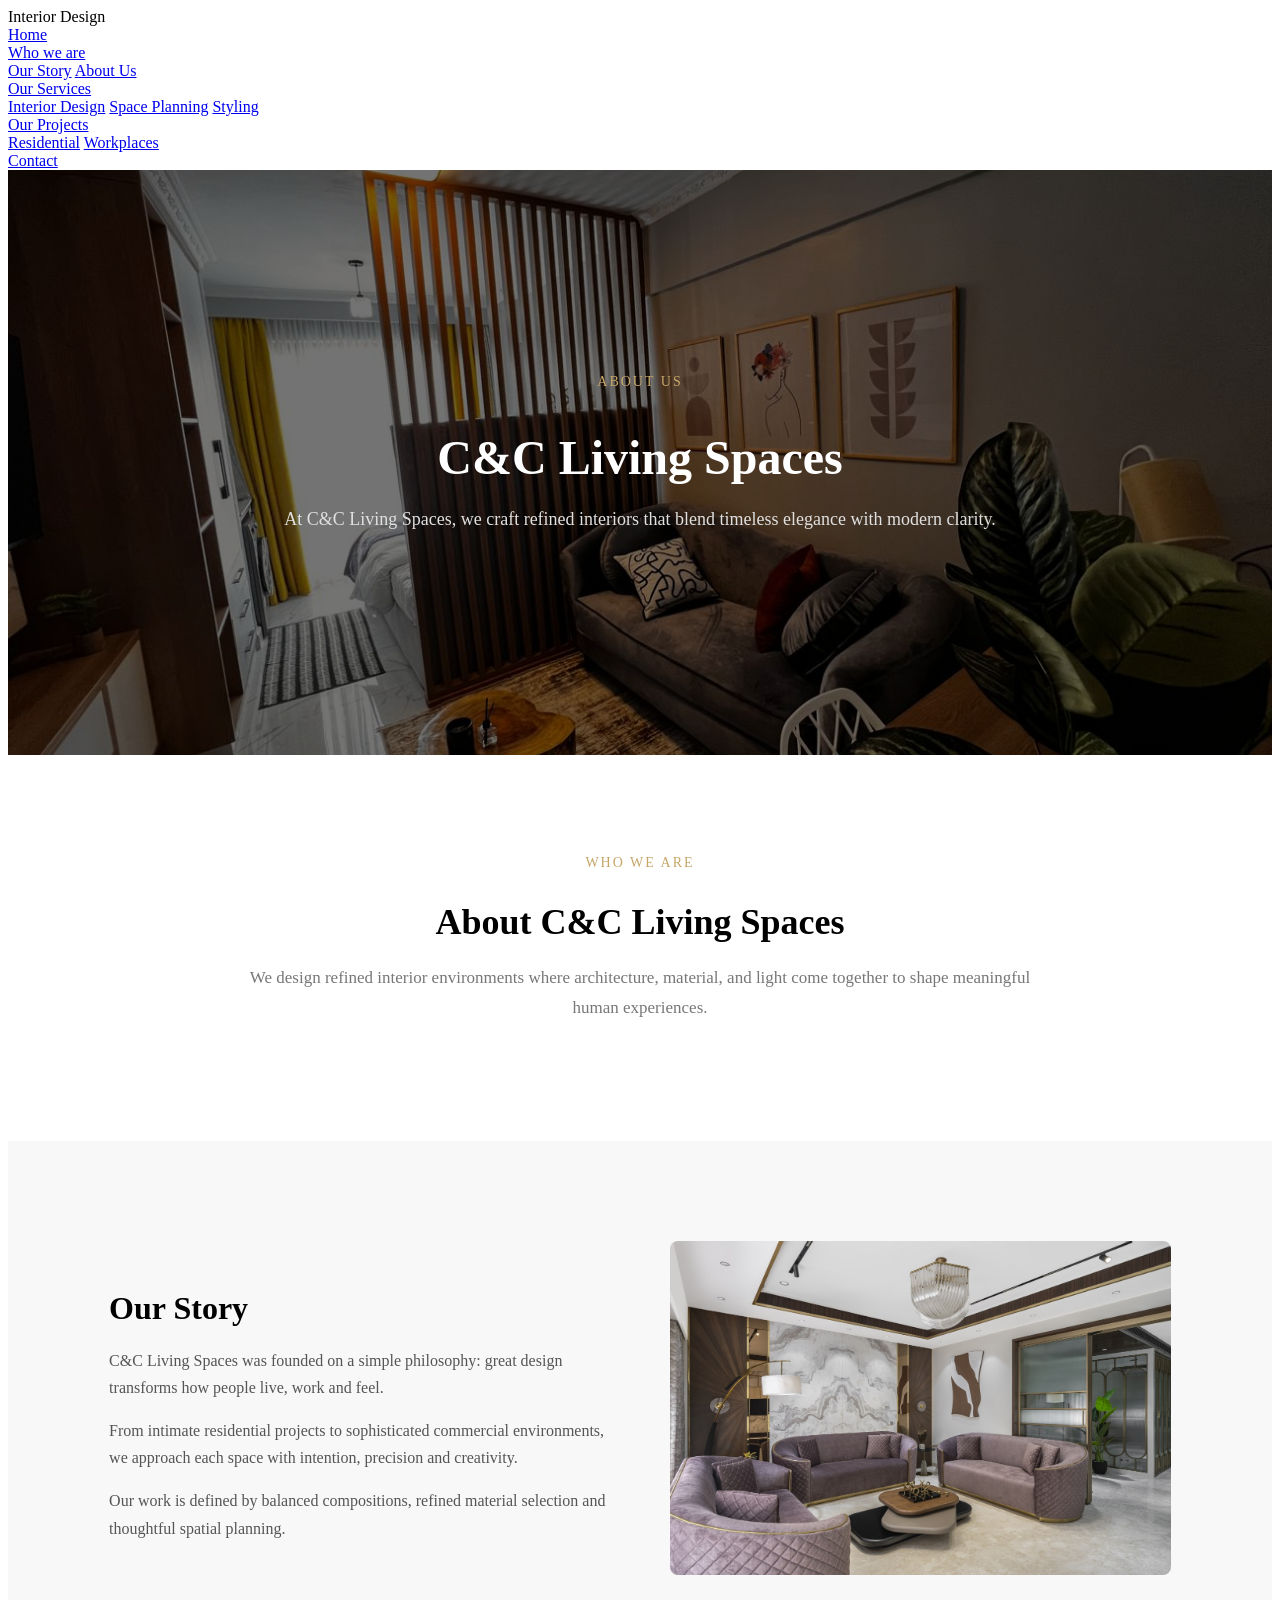
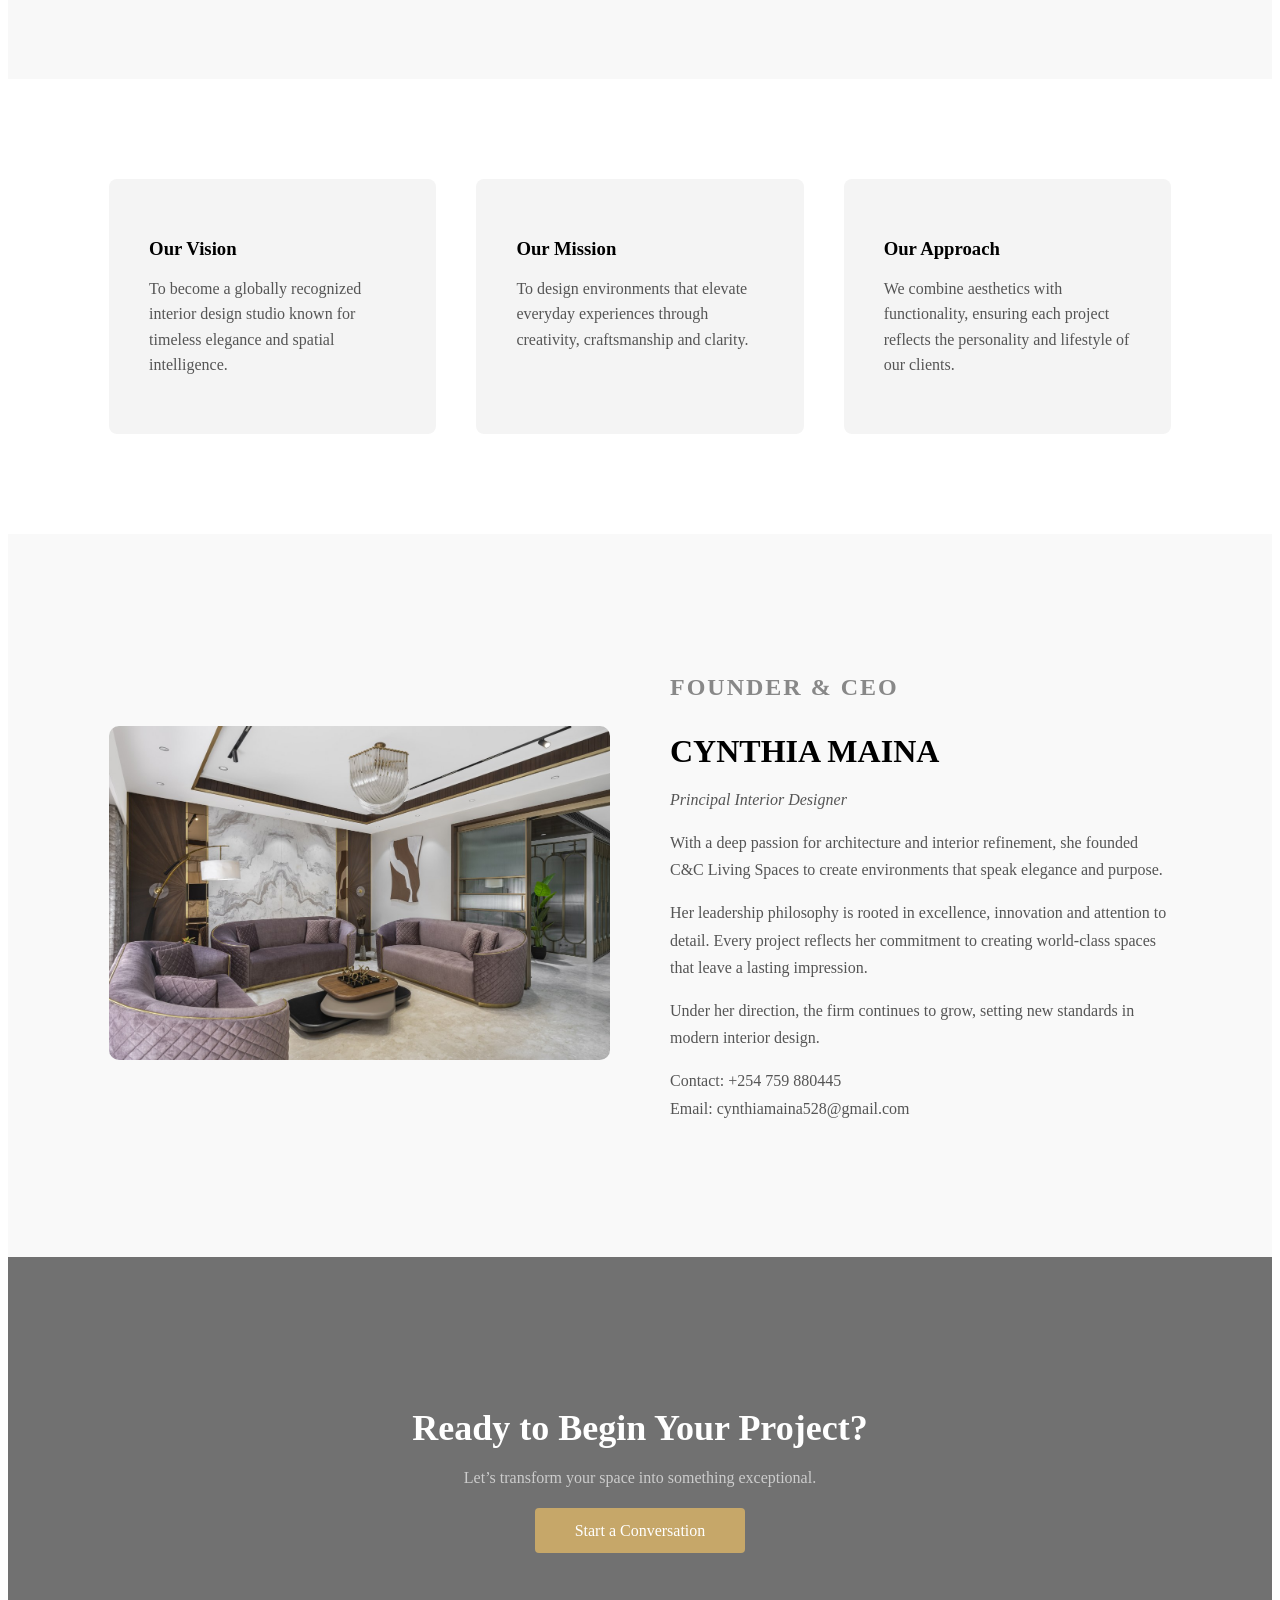
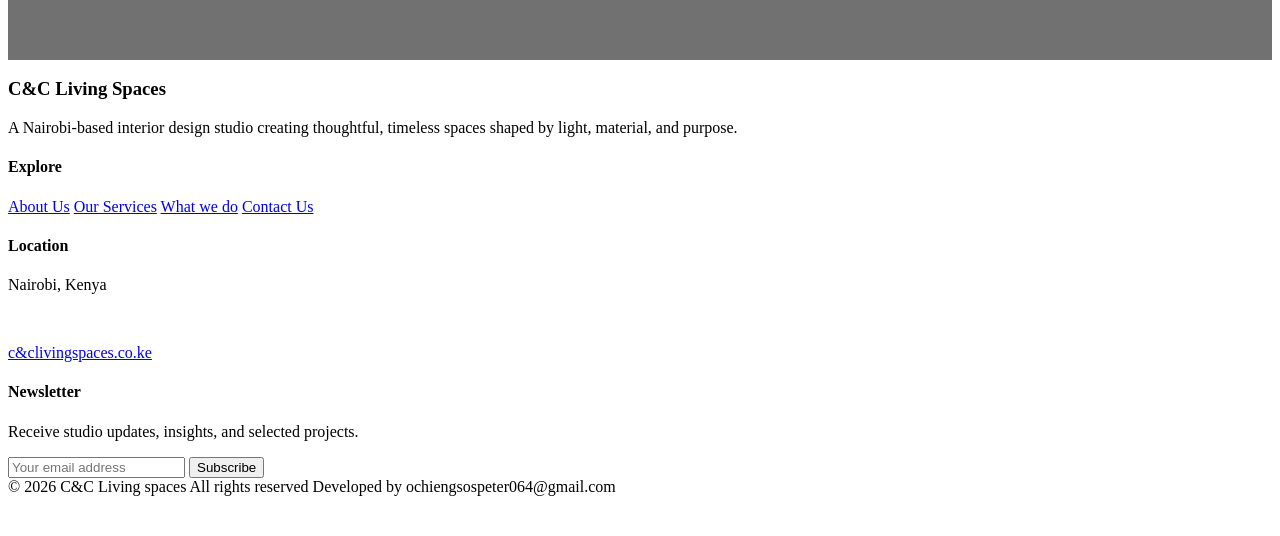
==== About/about.html @ 1fe6d499 "Add files via upload" ====
<!DOCTYPE html>
<html lang="en">
<head>
  <meta charset="UTF-8" />
  <meta name="viewport" content="width=device-width, initial-scale=1.0" />
  <title>About | C&C Living Spaces</title>

  <!-- Reuse homepage styles -->
  <link rel="stylesheet" href="../Homepage/Home.css" />
  <link rel="stylesheet" href="about.css" />

   <!-- NAV IMPORT -->
  <header class="navbar" id="navbar">
  <div class="nav-container">
    <div class="logo">Interior Design</div>

    <div class="menu-toggle" id="menuToggle">
      <span></span>
      <span></span>
      <span></span>
    </div>

    <nav class="nav-links">
      <a href="../Homepage/index.html">Home</a>

      <div class="nav-item">
        <a href="../About/about.html">Who we are</a>
        <div class="dropdown">
          <a href="#">Our Story</a>
          <a href="#">About Us</a>
        </div>
      </div>

      <div class="nav-item">
        <a href="../Services page/services.html">Our Services</a>
        <div class="dropdown">
          <a href="#">Interior Design</a>
          <a href="#">Space Planning</a>
          <a href="#">Styling</a>
        </div>
      </div>

      <div class="nav-item">
        <a href="../Projects/Projects.html">Our Projects</a>
        <div class="dropdown">
          <a href="#">Residential</a>
          <a href="#">Workplaces</a>
        </div>
      </div>
      <a href="../Contact/contact.html">Contact</a>
    </nav>
  </div>
</header>
</head>

<body>

   <!-- HERO -->
  <section class="about-hero">
    <div class="about-hero-content">
      <span class="section-eyebrow">About Us</span>
      <h1>C&C Living Spaces</h1>
      <p>
        At C&C Living Spaces, we craft refined interiors that blend
        timeless elegance with modern clarity.
      </p>
    </div>
  </section>

 <!-- INTRO -->
<section class="about-intro">
  <div class="about-intro-content">
    <span class="section-eyebrow">Who We are</span>
    <h2>About C&C Living Spaces</h2>
    <p class="section-intro">
      We design refined interior environments where architecture,
    material, and light come together to shape meaningful human experiences.
    </p>
  </div>
</section>

  <!-- STORY SECTION -->
  <section class="about-story">
    <div class="about-container">
      <div class="about-text">
        <h2>Our Story</h2>
        <p>
          C&C Living Spaces was founded on a simple philosophy:
          great design transforms how people live, work and feel.
        </p>
        <p>
          From intimate residential projects to sophisticated commercial
          environments, we approach each space with intention,
          precision and creativity.
        </p>
        <p>
          Our work is defined by balanced compositions, refined
          material selection and thoughtful spatial planning.
        </p>
      </div>

      <div class="about-image">
        <img src="../Assets/project3.jpg" alt="Interior Design">
      </div>
    </div>
  </section>

  <!-- VISION & VALUES -->
  <section class="about-values">
    <div class="values-container">
      <div class="value-card">
        <h3>Our Vision</h3>
        <p>
          To become a globally recognized interior design studio
          known for timeless elegance and spatial intelligence.
        </p>
      </div>

      <div class="value-card">
        <h3>Our Mission</h3>
        <p>
          To design environments that elevate everyday experiences
          through creativity, craftsmanship and clarity.
        </p>
      </div>

      <div class="value-card">
        <h3>Our Approach</h3>
        <p>
          We combine aesthetics with functionality, ensuring each
          project reflects the personality and lifestyle of our clients.
        </p>
      </div>
    </div>
  </section>

  <!-- CEO SECTION -->
  <section class="ceo-section">
    <div class="ceo-container">

      <div class="ceo-image">
        <img src="../Assets/project3.jpg" alt="CEO of C&C Living Spaces">
      </div>

      <div class="ceo-content">
        <h2>Founder & CEO</h2>
        <h3>CYNTHIA MAINA</h3>
        <p class="ceo-title">Principal Interior Designer</p>

        <p>
          With a deep passion for architecture and interior refinement,
          she founded C&C Living Spaces to create environments that
          speak elegance and purpose.
        </p>

        <p>
          Her leadership philosophy is rooted in excellence,
          innovation and attention to detail. Every project reflects
          her commitment to creating world-class spaces that
          leave a lasting impression.
        </p>

        <p>
          Under her direction, the firm continues to grow,
          setting new standards in modern interior design.
        </p>

        <p>
          Contact: +254 759 880445 <br>
          Email: cynthiamaina528@gmail.com
        </p>
      </div>

    </div>
  </section>

   <!-- CTA SECTION -->
  <section class="about-cta">
    <div class="about-cta-content">
      <h2>Ready to Begin Your Project?</h2>
      <p>
        Let’s transform your space into something exceptional.
      </p>
      <a href="../Contact/contact.html" class="cta-button">Start a Conversation</a>
    </div>
  </section>

  <!-- FOOTER IMPORT -->
  <footer class="footer fade-in">

  <div class="footer-grid">

    <!-- BRAND -->
    <div class="footer-brand">
      <h3>C&C Living Spaces</h3>
      <p>
        A Nairobi-based interior design studio creating thoughtful,
        timeless spaces shaped by light, material, and purpose.
      </p>

      <div class="footer-socials">
        <a href="#"><i class="fab fa-instagram"></i></a>
        <a href="#"><i class="fab fa-whatsapp"></i></a>
        <a href="#"><i class="fab fa-facebook"></i></a>
        <a href="#"><i class="fab fa-linkedin-in"></i></a>
      </div>
    </div>

    <!-- LINKS -->
    <div class="footer-links">
      <h4>Explore</h4>
      <a href="../About/about.html">About Us</a>
      <a href="../Services page/services.html">Our Services</a>
          <a href="../Projects/Projects.html">What we do</a>
      <a href="../Contact/contact.html">Contact Us</a>
    </div>

    <!-- CONTACT -->
    <div class="footer-contact">
      <h4>Location</h4>
      <p>
        <i class="fas fa-map-marker-alt"></i>
        Nairobi, Kenya
      </p></br>
      <p>
        <a href="mailto:studio@forma.co.ke">
          c&clivingspaces.co.ke
        </a>
      </p>
    </div>

    <!-- NEWSLETTER -->
    <div class="footer-newsletter">
      <h4>Newsletter</h4>
      <p>
        Receive studio updates, insights, and selected projects.
      </p>

      <form>
        <input type="email" placeholder="Your email address" required />
        <button type="submit">Subscribe</button>
      </form>
    </div>

  </div>

  <!-- BOTTOM -->
  <div class="footer-bottom">
    <span>© 2026 C&C Living spaces</span>
    <span>All rights reserved</span>
    <span>Developed by ochiengsospeter064@gmail.com</span>
  </div>

</footer>

  <script src="../Homepage/Home.js"></script>
  <a href="https://wa.me/254759880445?text=Hello%20C%26C%20Living%20Spaces,%20I’m%20interested%20in%20your%20services"
   class="whatsapp-float"
   target="_blank"
   aria-label="Chat with us on WhatsApp">

  <svg viewBox="0 0 32 32" width="28" height="28">
    <path fill="white"
      d="M16.001 3C9.373 3 4 8.373 4 15c0 2.646.863 5.09 2.33 7.06L4 29l7.14-2.28A11.93 11.93 0 0016 27c6.627 0 12-5.373 12-12S22.628 3 16.001 3zm0 21.8c-1.984 0-3.85-.588-5.415-1.6l-.387-.245-4.24 1.355 1.385-4.133-.252-.402A9.77 9.77 0 016.2 15c0-5.403 4.397-9.8 9.8-9.8 5.403 0 9.8 4.397 9.8 9.8 0 5.403-4.397 9.8-9.8 9.8zm5.42-7.24c-.296-.148-1.752-.865-2.024-.964-.272-.099-.47-.148-.668.148-.197.296-.767.964-.94 1.162-.173.197-.346.222-.642.074-.296-.148-1.25-.46-2.382-1.466-.88-.784-1.474-1.75-1.646-2.046-.173-.296-.018-.456.13-.603.134-.133.296-.346.444-.519.148-.173.197-.296.296-.494.099-.197.05-.37-.025-.519-.074-.148-.668-1.611-.916-2.206-.241-.579-.486-.5-.668-.51l-.57-.01c-.197 0-.519.074-.791.37-.272.296-1.04 1.016-1.04 2.48s1.065 2.878 1.213 3.075c.148.197 2.096 3.2 5.08 4.486.71.306 1.263.489 1.695.626.712.226 1.36.194 1.872.118.571-.085 1.752-.716 2-1.408.247-.692.247-1.285.173-1.408-.074-.123-.272-.197-.568-.345z"/>
  </svg>
</a>
</body>
</html>
---- About/about.css ----
/* ============================= */
/* ABOUT PAGE STYLING */
/* ============================= */

:root {
  --primary: #717171;
  --accent: #c6a769;
  --light: #f8f8f8;
  --text-light: #777;
  --border-soft: #eaeaea;
}

/* ============================= */
/* HERO SECTION */
/* ============================= */

.about-hero {
  height: 65vh;
  background: linear-gradient(rgba(0,0,0,0.55), rgba(0,0,0,0.55)),
              url("../Assets/project7.jpg") center/cover no-repeat;
  display: flex;
  align-items: center;
  justify-content: center;
  text-align: center;
  padding: 0 20px;
  color: white;
}

.about-hero-content {
  max-width: 800px;
}

.about-hero h1 {
  font-size: 48px;
  font-weight: 600;
  margin-bottom: 20px;
}

.about-hero p {
  font-size: 18px;
  line-height: 1.6;
  color: #e0e0e0;
}

/* ============================= */
/* INTRO SECTION */
/* ============================= */

.about-intro {
  padding: 100px 8%;
  background: white;
  text-align: center;
}

.about-intro-content {
  max-width: 800px;
  margin: auto;
}

.section-eyebrow {
  font-size: 14px;
  text-transform: uppercase;
  letter-spacing: 2px;
  color: var(--accent);
  display: block;
  margin-bottom: 15px;
}

.about-intro h2 {
  font-size: 36px;
  margin-bottom: 20px;
}

.section-intro {
  color: var(--text-light);
  font-size: 17px;
  line-height: 1.8;
}

/* STORY */
.about-story {
  padding: 100px 8%;
  background: #f8f8f8;
}

.about-container {
  display: flex;
  gap: 60px;
  align-items: center;
}

.about-text {
  flex: 1;
}

.about-text h2 {
  font-size: 2rem;
  margin-bottom: 20px;
}

.about-text p {
  margin-bottom: 15px;
  line-height: 1.7;
  color: #555;
}

.about-image {
  flex: 1;
}

.about-image img {
  width: 100%;
  border-radius: 8px;
}


/* VALUES */
.about-values {
  padding: 100px 8%;
  background: #ffffff;
}

.values-container {
  display: flex;
  gap: 40px;
  justify-content: space-between;
}

.value-card {
  flex: 1;
  padding: 40px;
  background: #f4f4f4;
  border-radius: 8px;
  transition: 0.3s ease;
}

.value-card:hover {
  transform: translateY(-5px);
}

.value-card h3 {
  margin-bottom: 15px;
}

.value-card p {
  line-height: 1.6;
  color: #555;
}


/* CEO SECTION */
.ceo-section {
  padding: 120px 8%;
  background: #f9f9f9;
}

.ceo-container {
  display: flex;
  gap: 60px;
  align-items: center;
}

.ceo-image {
  flex: 1;
}

.ceo-image img {
  width: 100%;
  border-radius: 10px;
}

.ceo-content {
  flex: 1;
}

.ceo-content h2 {
  font-size: 1.5rem;
  letter-spacing: 2px;
  text-transform: uppercase;
  color: #888;
  margin-bottom: 10px;
}

.ceo-content h3 {
  font-size: 2rem;
  margin-bottom: 10px;
}

.ceo-title {
  font-style: italic;
  margin-bottom: 20px;
  color: #777;
}

.ceo-content p {
  margin-bottom: 15px;
  line-height: 1.7;
  color: #555;
}

/* ============================= */
/* CTA SECTION */
/* ============================= */

.about-cta {
  padding: 120px 8%;
  background: var(--primary);
  text-align: center;
  color: white;
}

.about-cta-content {
  max-width: 700px;
  margin: auto;
}

.about-cta h2 {
  font-size: 36px;
  margin-bottom: 20px;
}

.about-cta p {
  color: #ccc;
  margin-bottom: 35px;
  font-size: 16px;
}

.cta-button {
  background: var(--accent);
  color: white;
  padding: 14px 40px;
  text-decoration: none;
  border-radius: 4px;
  transition: 0.3s ease;
  font-weight: 500;
}

.cta-button:hover {
  background: #b89552;
}

/* RESPONSIVE */
@media (max-width: 992px) {
  .about-container,
  .values-container,
  .ceo-container {
    flex-direction: column;
  }

  .about-hero h1 {
    font-size: 32px;
  }

  .about-hero p {
    font-size: 16px;
  }

  .about-intro {
    padding: 70px 6%;
  }

  .about-cta {
    padding: 80px 6%;
  }

  .about-cta h2 {
    font-size: 28px;
  }
}
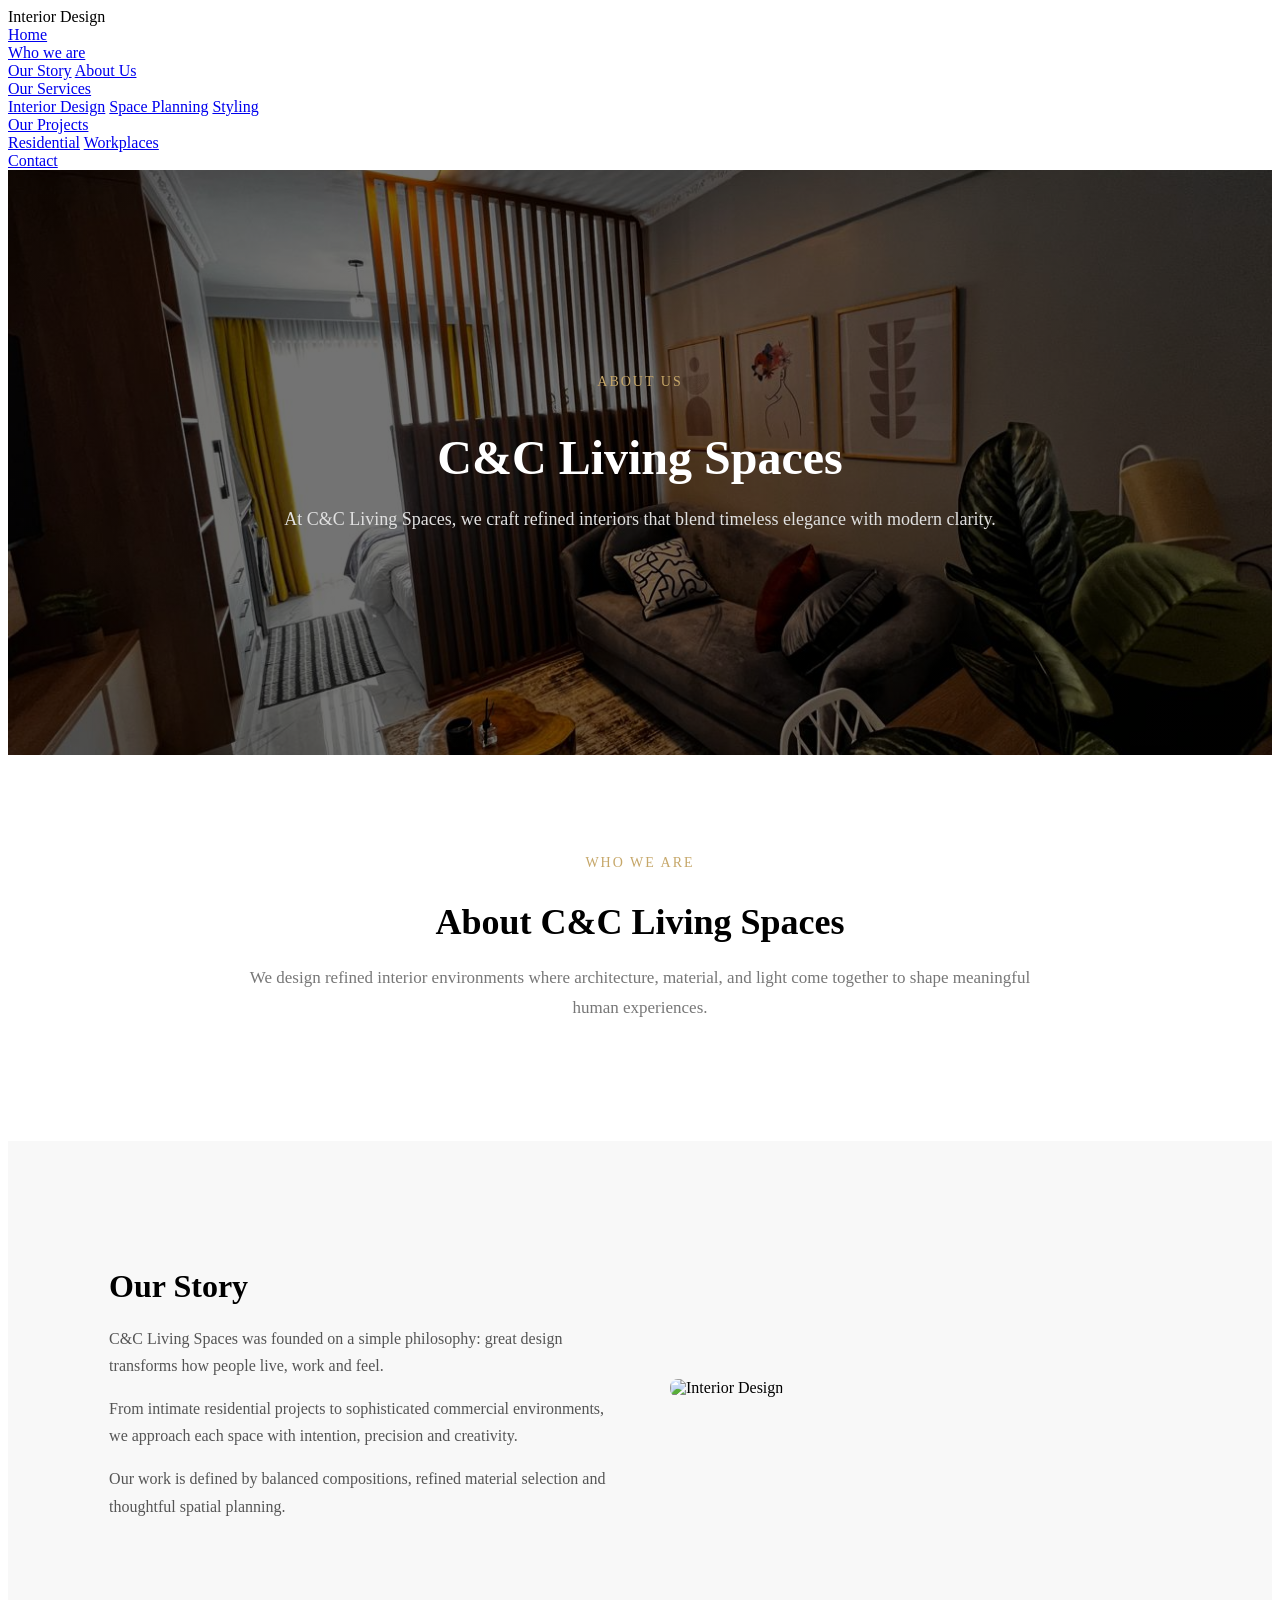
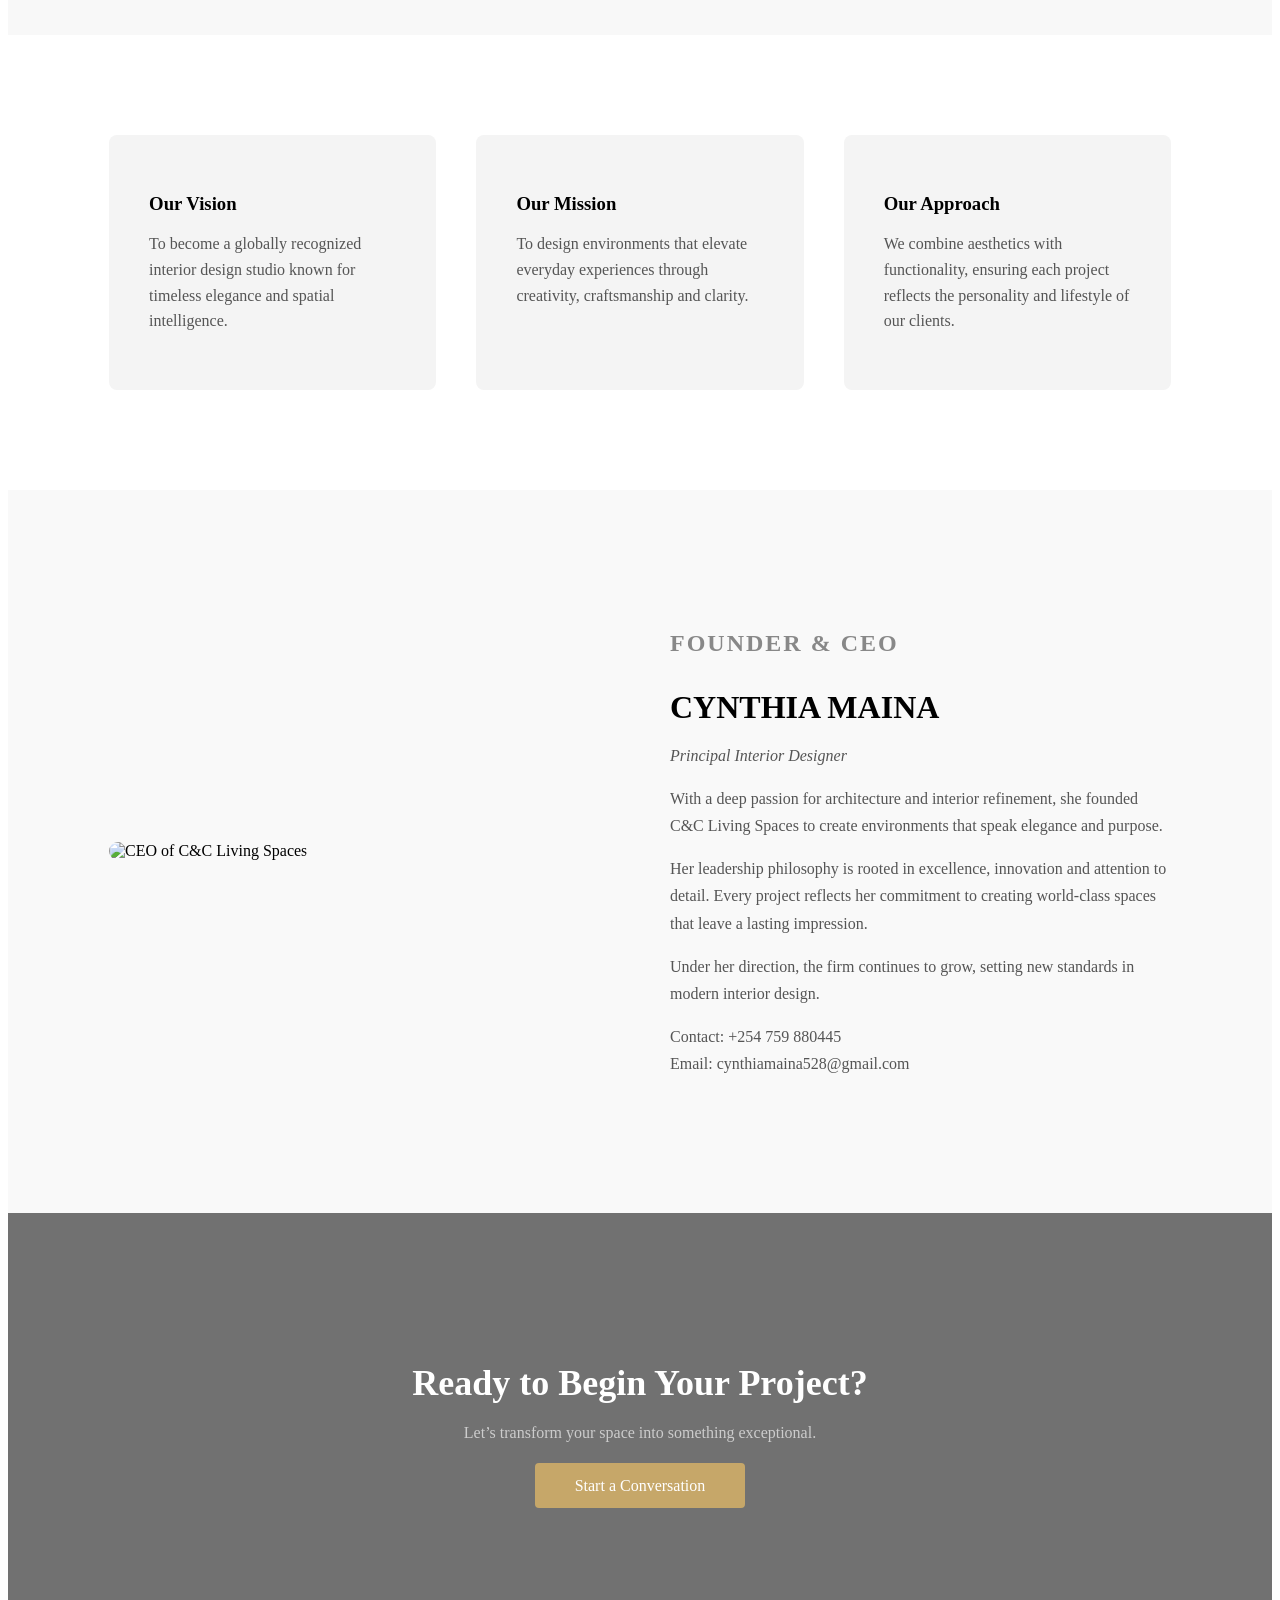
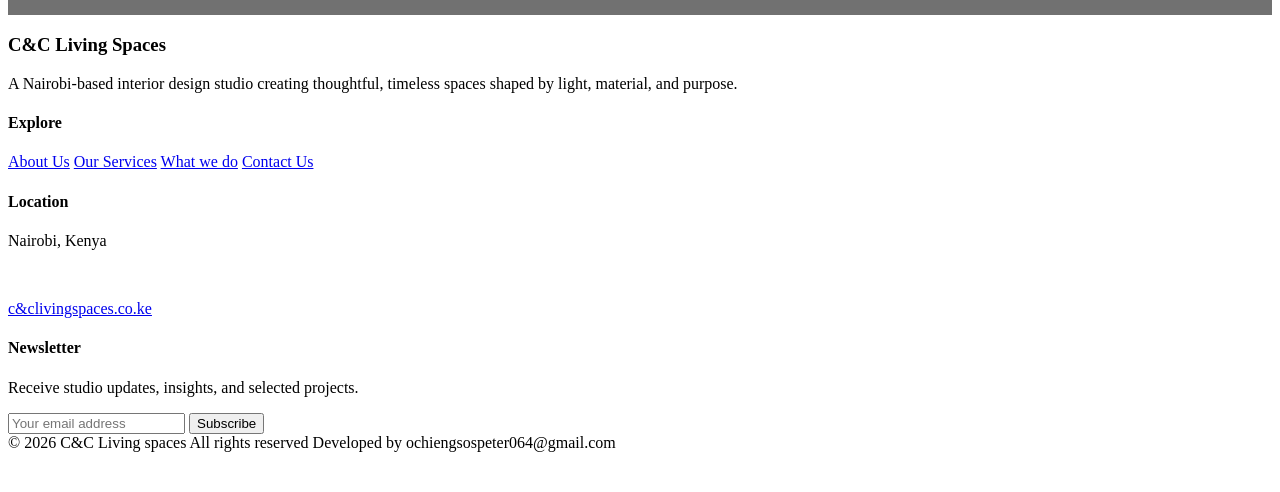
==== commit fbc26403: "Update about.html" ====
--- a/About/about.html
+++ b/About/about.html
@@ -6,7 +6,7 @@
   <title>About | C&C Living Spaces</title>
 
   <!-- Reuse homepage styles -->
-  <link rel="stylesheet" href="../Homepage/Home.css" />
+  <link rel="stylesheet" href="Home.css" />
   <link rel="stylesheet" href="about.css" />
 
    <!-- NAV IMPORT -->
@@ -21,10 +21,10 @@
     </div>
 
     <nav class="nav-links">
-      <a href="../Homepage/index.html">Home</a>
+      <a href="index.html">Home</a>
 
       <div class="nav-item">
-        <a href="../About/about.html">Who we are</a>
+        <a href="About/about.html">Who we are</a>
         <div class="dropdown">
           <a href="#">Our Story</a>
           <a href="#">About Us</a>
@@ -32,7 +32,7 @@
       </div>
 
       <div class="nav-item">
-        <a href="../Services page/services.html">Our Services</a>
+        <a href="Services page/services.html">Our Services</a>
         <div class="dropdown">
           <a href="#">Interior Design</a>
           <a href="#">Space Planning</a>
@@ -41,13 +41,13 @@
       </div>
 
       <div class="nav-item">
-        <a href="../Projects/Projects.html">Our Projects</a>
+        <a href="Projects/Projects.html">Our Projects</a>
         <div class="dropdown">
           <a href="#">Residential</a>
           <a href="#">Workplaces</a>
         </div>
       </div>
-      <a href="../Contact/contact.html">Contact</a>
+      <a href="Contact/contact.html">Contact</a>
     </nav>
   </div>
 </header>
@@ -100,7 +100,7 @@
       </div>
 
       <div class="about-image">
-        <img src="../Assets/project3.jpg" alt="Interior Design">
+        <img src="Assets/project3.jpg" alt="Interior Design">
       </div>
     </div>
   </section>
@@ -139,7 +139,7 @@
     <div class="ceo-container">
 
       <div class="ceo-image">
-        <img src="../Assets/project3.jpg" alt="CEO of C&C Living Spaces">
+        <img src="Assets/project3.jpg" alt="CEO of C&C Living Spaces">
       </div>
 
       <div class="ceo-content">
@@ -181,7 +181,7 @@
       <p>
         Let’s transform your space into something exceptional.
       </p>
-      <a href="../Contact/contact.html" class="cta-button">Start a Conversation</a>
+      <a href="Contact/contact.html" class="cta-button">Start a Conversation</a>
     </div>
   </section>
 
@@ -209,10 +209,10 @@
     <!-- LINKS -->
     <div class="footer-links">
       <h4>Explore</h4>
-      <a href="../About/about.html">About Us</a>
-      <a href="../Services page/services.html">Our Services</a>
-          <a href="../Projects/Projects.html">What we do</a>
-      <a href="../Contact/contact.html">Contact Us</a>
+      <a href="About/about.html">About Us</a>
+      <a href="Services page/services.html">Our Services</a>
+          <a href="Projects/Projects.html">What we do</a>
+      <a href="Contact/contact.html">Contact Us</a>
     </div>
 
     <!-- CONTACT -->
@@ -253,7 +253,7 @@
 
 </footer>
 
-  <script src="../Homepage/Home.js"></script>
+  <script src="Home.js"></script>
   <a href="https://wa.me/254759880445?text=Hello%20C%26C%20Living%20Spaces,%20I’m%20interested%20in%20your%20services"
    class="whatsapp-float"
    target="_blank"
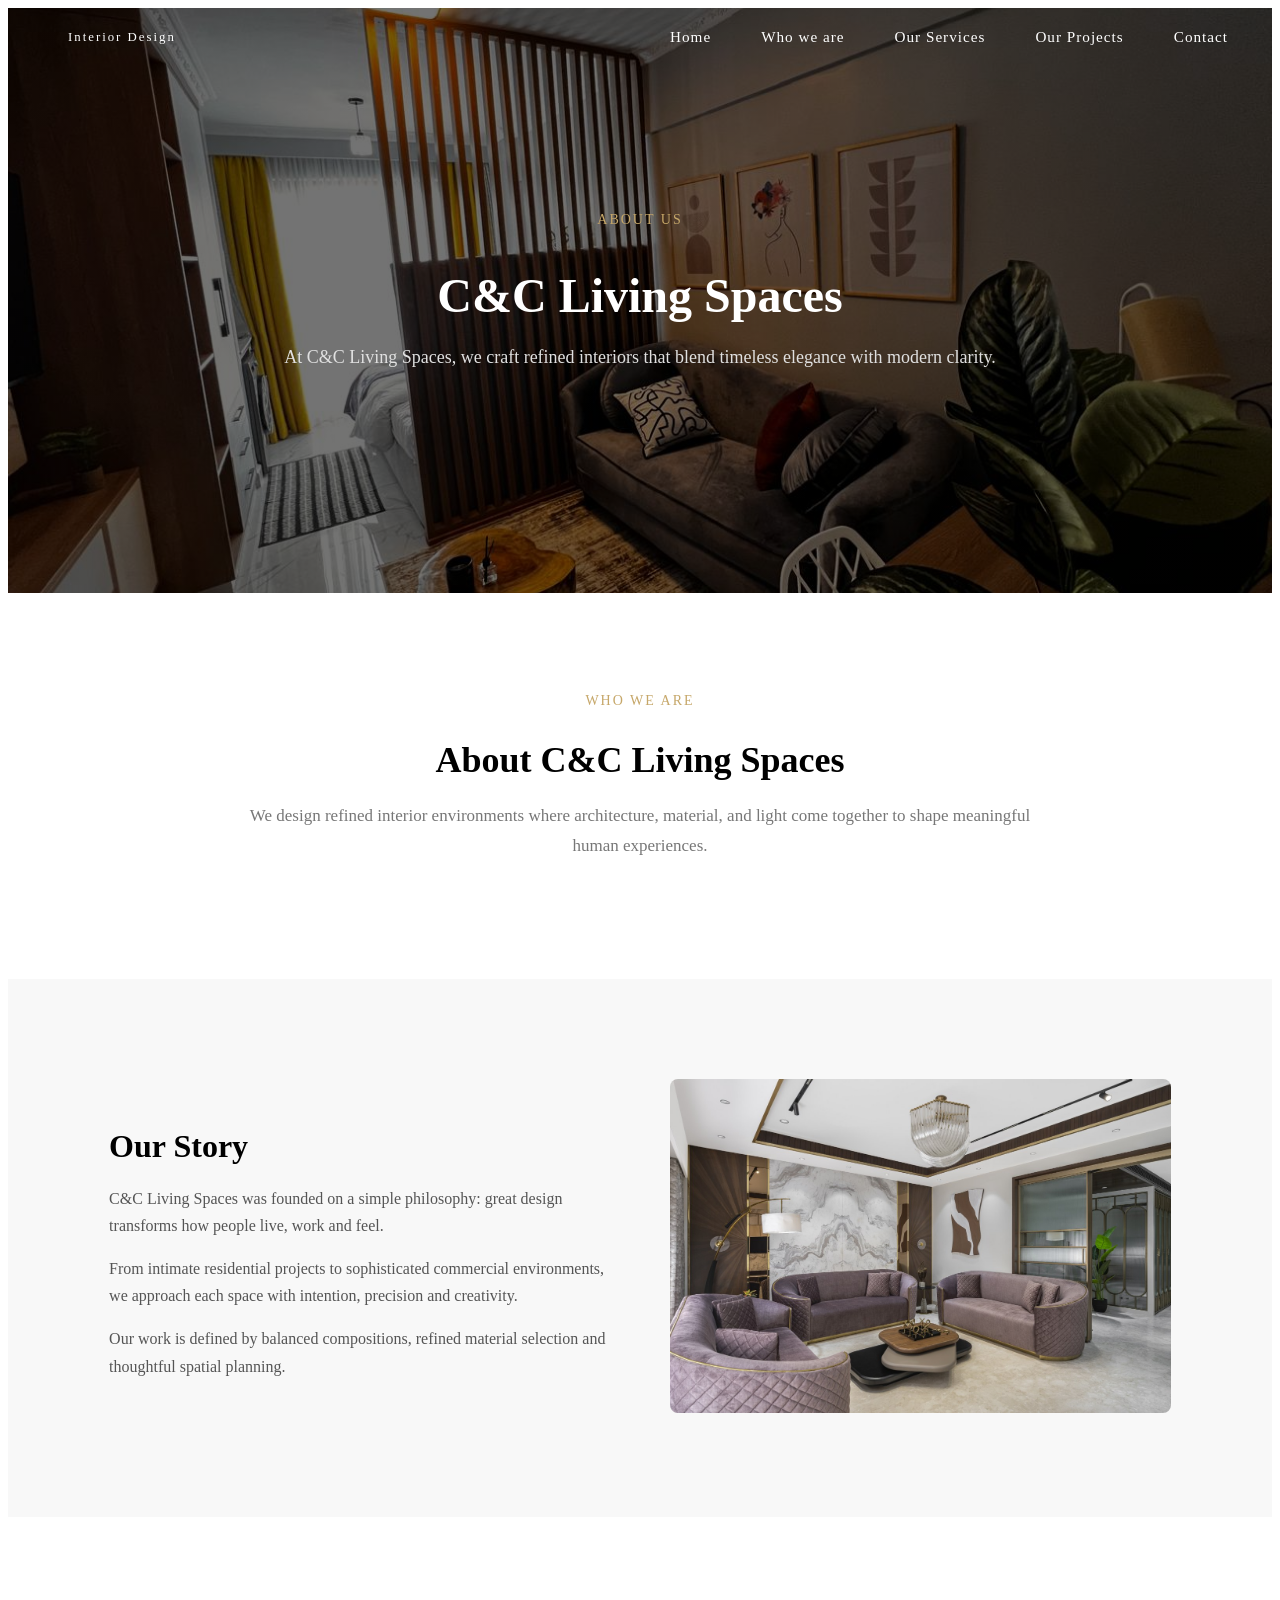
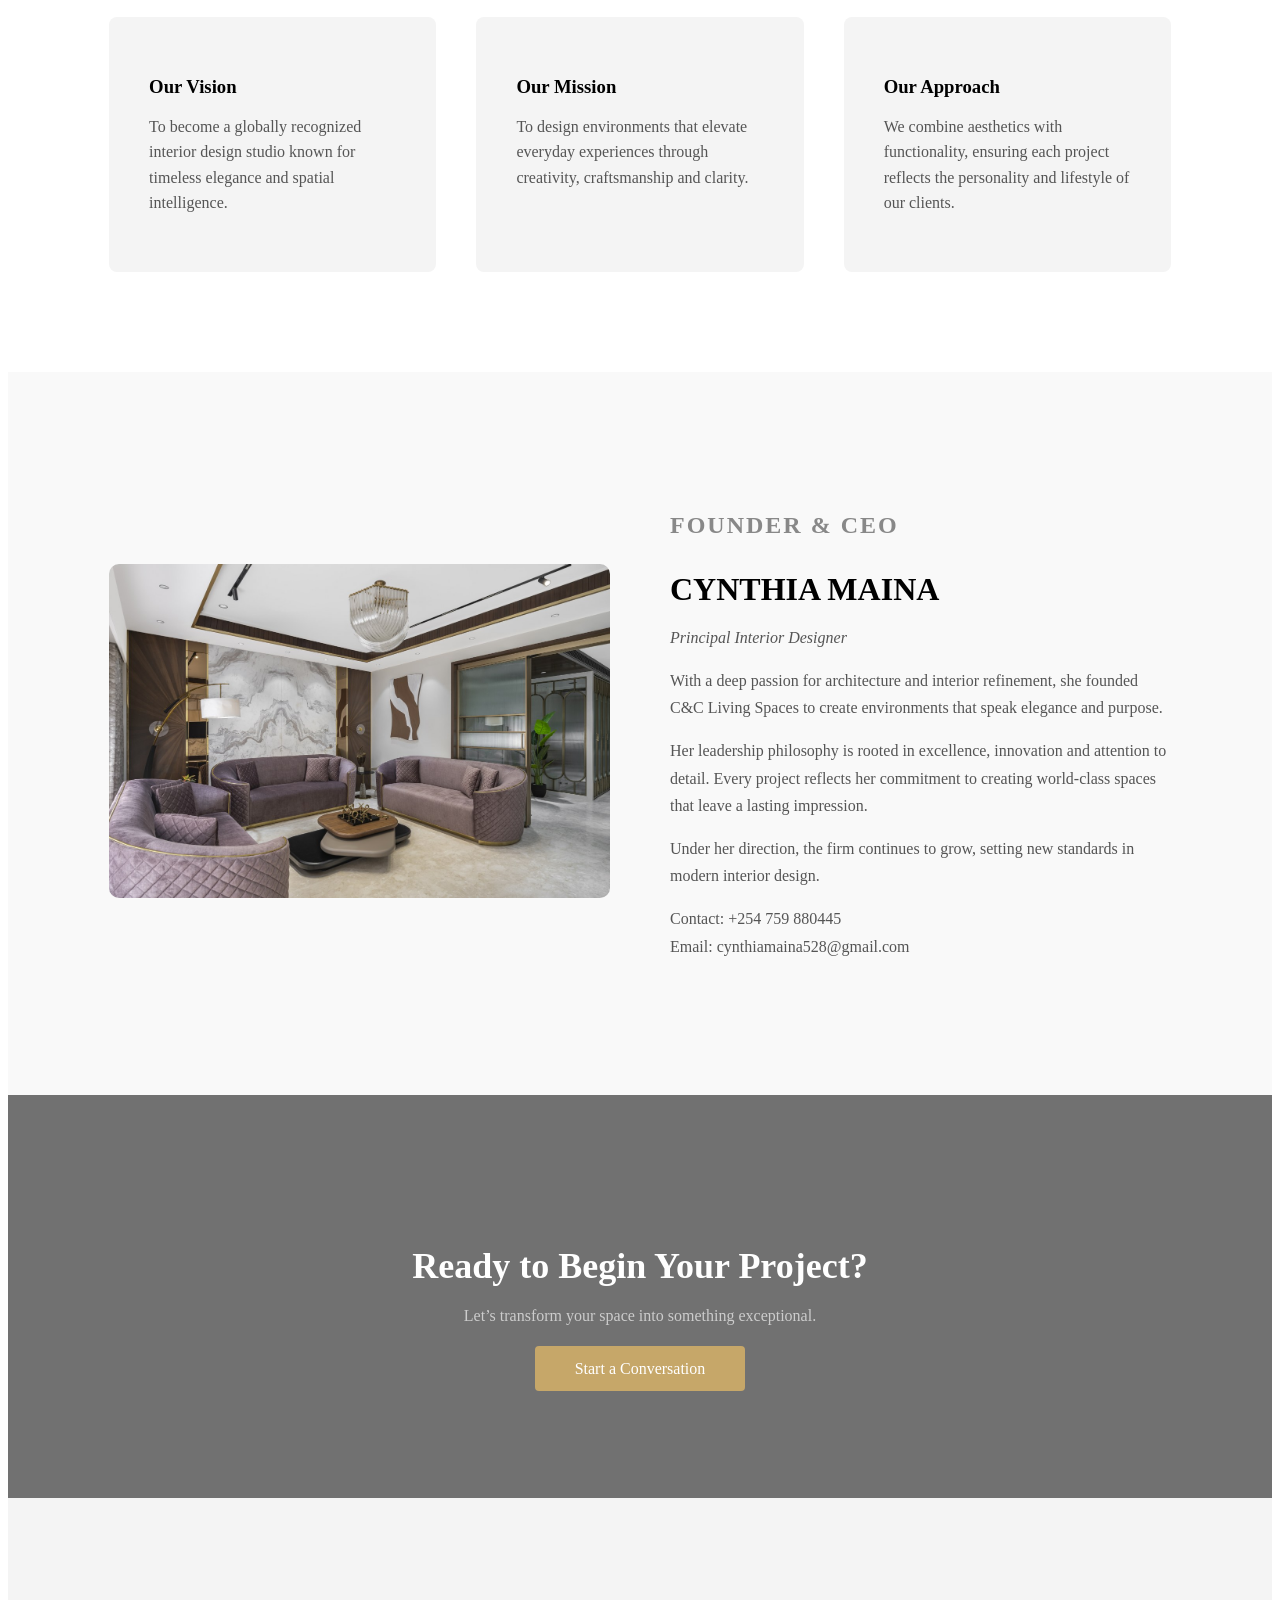
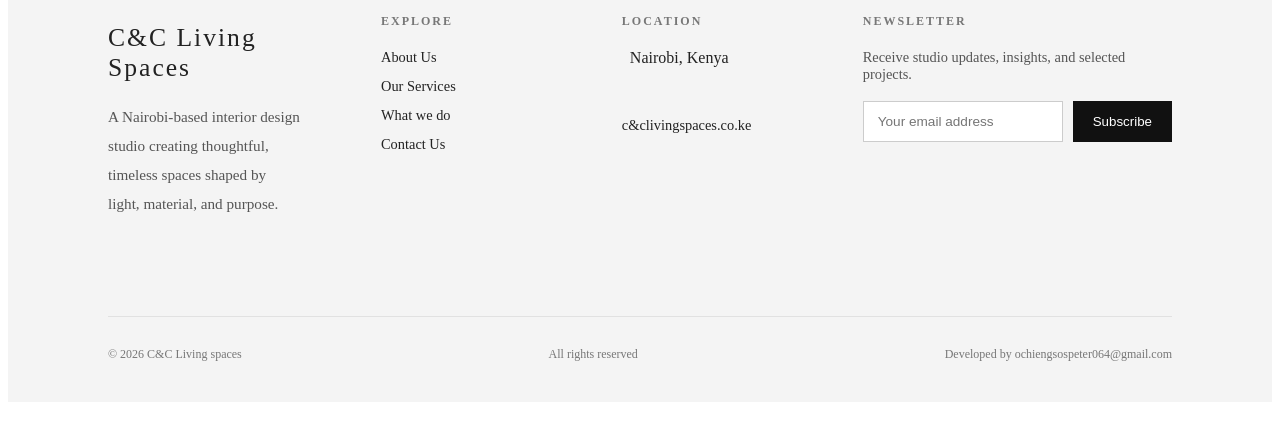
==== commit a84d713c: "Update about.html" ====
--- a/About/about.html
+++ b/About/about.html
@@ -5,8 +5,6 @@
   <meta name="viewport" content="width=device-width, initial-scale=1.0" />
   <title>About | C&C Living Spaces</title>
 
-  <!-- Reuse homepage styles -->
-  <link rel="stylesheet" href="Home.css" />
   <link rel="stylesheet" href="about.css" />
 
    <!-- NAV IMPORT -->
@@ -21,10 +19,10 @@
     </div>
 
     <nav class="nav-links">
-      <a href="index.html">Home</a>
+      <a href="../index.html">Home</a>
 
       <div class="nav-item">
-        <a href="About/about.html">Who we are</a>
+        <a href="../About/about.html">Who we are</a>
         <div class="dropdown">
           <a href="#">Our Story</a>
           <a href="#">About Us</a>
@@ -32,7 +30,7 @@
       </div>
 
       <div class="nav-item">
-        <a href="Services page/services.html">Our Services</a>
+        <a href="../Services page/services.html">Our Services</a>
         <div class="dropdown">
           <a href="#">Interior Design</a>
           <a href="#">Space Planning</a>
@@ -41,13 +39,13 @@
       </div>
 
       <div class="nav-item">
-        <a href="Projects/Projects.html">Our Projects</a>
+        <a href="../Projects/Projects.html">Our Projects</a>
         <div class="dropdown">
           <a href="#">Residential</a>
           <a href="#">Workplaces</a>
         </div>
       </div>
-      <a href="Contact/contact.html">Contact</a>
+      <a href="../Contact/contact.html">Contact</a>
     </nav>
   </div>
 </header>
@@ -100,7 +98,7 @@
       </div>
 
       <div class="about-image">
-        <img src="Assets/project3.jpg" alt="Interior Design">
+        <img src="../Assets/project3.jpg" alt="Interior Design">
       </div>
     </div>
   </section>
@@ -139,7 +137,7 @@
     <div class="ceo-container">
 
       <div class="ceo-image">
-        <img src="Assets/project3.jpg" alt="CEO of C&C Living Spaces">
+        <img src="../Assets/project3.jpg" alt="CEO of C&C Living Spaces">
       </div>
 
       <div class="ceo-content">
@@ -181,7 +179,7 @@
       <p>
         Let’s transform your space into something exceptional.
       </p>
-      <a href="Contact/contact.html" class="cta-button">Start a Conversation</a>
+      <a href="../Contact/contact.html" class="cta-button">Start a Conversation</a>
     </div>
   </section>
 
@@ -209,10 +207,10 @@
     <!-- LINKS -->
     <div class="footer-links">
       <h4>Explore</h4>
-      <a href="About/about.html">About Us</a>
-      <a href="Services page/services.html">Our Services</a>
-          <a href="Projects/Projects.html">What we do</a>
-      <a href="Contact/contact.html">Contact Us</a>
+      <a href="../About/about.html">About Us</a>
+      <a href="../Services page/services.html">Our Services</a>
+          <a href="../Projects/Projects.html">What we do</a>
+      <a href="../Contact/contact.html">Contact Us</a>
     </div>
 
     <!-- CONTACT -->
@@ -253,7 +251,7 @@
 
 </footer>
 
-  <script src="Home.js"></script>
+  <script src="../Home.js"></script>
   <a href="https://wa.me/254759880445?text=Hello%20C%26C%20Living%20Spaces,%20I’m%20interested%20in%20your%20services"
    class="whatsapp-float"
    target="_blank"
--- a/About/about.css
+++ b/About/about.css
@@ -10,9 +10,178 @@
   --border-soft: #eaeaea;
 }
 
-/* ============================= */
-/* HERO SECTION */
-/* ============================= */
+/* HEADER */
+.navbar {
+  position: fixed;
+  top: 0;
+  width: 100%;
+  z-index: 999;
+  background: transparent;
+  transition: all 0.4s ease;
+}
+
+.nav-container {
+  max-width: 1400px;
+  margin: auto;
+  padding: 28px 60px;
+  display: flex;
+  justify-content: space-between;
+  align-items: center;
+  transition: padding 0.4s ease;
+}
+
+/* LOGO */
+.logo {
+  font-size: 0.8rem;
+  font-weight: 200;
+  letter-spacing: 2px;
+  color: #fff;
+  transition: color 0.4s ease;
+}
+
+.menu-toggle {
+  display: none;
+  flex-direction: column;
+  gap: 5px;
+  cursor: pointer;
+  z-index: 999;
+}
+
+.menu-toggle span {
+  width: 26px;
+  height: 2px;
+  background: #fff;
+  transition: all 0.3s ease;
+}
+
+/* Show hamburger on mobile */
+@media (max-width: 768px) {
+  .menu-toggle {
+    display: flex;
+  }
+  header.shrink .menu-toggle span {
+  background: #000000;
+}
+}
+
+/* LINKS */
+.nav-links {
+  display: flex;
+  gap: 50px;
+}
+
+.nav-links a {
+  text-decoration: none;
+  font-size: 0.95rem;
+  letter-spacing: 1px;
+  color: #fff;
+  transition: color 0.3s ease;
+}
+
+/* DROPDOWN */
+.nav-item {
+  position: relative;
+}
+
+.dropdown {
+  position: absolute;
+  top: 140%;
+  left: 0;
+  background: #fcf8f8;
+  padding: 16px 0;
+  min-width: 200px;
+  opacity: 0;
+  visibility: hidden;
+  border-radius: 8px;
+  transform: translateY(10px);
+  transition: all 0.3s ease;
+  box-shadow: 0 10px 40px rgba(0,0,0,0.1);
+}
+
+.dropdown a {
+  display: block;
+  padding: 10px 20px;
+  color: #181818;
+  font-size: 0.85rem;
+}
+
+.dropdown a:hover {
+  background: #f5f5f5;
+}
+
+.nav-item:hover .dropdown {
+  opacity: 1;
+  visibility: visible;
+  transform: translateY(0);
+}
+.navbar.scrolled {
+  background: #ffffff;
+  box-shadow: 0 6px 25px rgba(0,0,0,0.08);
+}
+.navbar.scrolled .nav-container {
+  padding: 18px 60px;
+}
+.navbar.scrolled .logo,
+.navbar.scrolled .nav-links a {
+  color: #111;
+}
+
+@media (max-width: 768px) {
+
+  .nav-container {
+    padding: 18px 24px;
+  }
+
+  .nav-links {
+    position: fixed;
+    top: 70px;
+    left: 0;
+    width: 100%;
+    background: #fff;
+    flex-direction: column;
+    gap: 0;
+    padding: 20px 0;
+    transform: translateY(-120%);
+    transition: transform 0.4s ease;
+    z-index: 998;
+  }
+
+  .nav-links.active {
+    transform: translateY(0);
+  }
+
+  .nav-links a {
+    color: #111;
+    padding: 16px 24px;
+    width: 100%;
+    display: block;
+  }
+
+  .nav-item {
+    width: 100%;
+  }
+
+  .dropdown {
+    position: static;
+    box-shadow: none;
+    background: transparent;
+    padding: 0;
+    opacity: 1;
+    visibility: visible;
+    transform: none;
+    display: none;
+  }
+
+  .nav-item.active .dropdown {
+    display: block;
+  }
+
+  .dropdown a {
+    padding-left: 40px;
+    font-size: 0.85rem;
+    color: #444;
+  }
+}
 
 .about-hero {
   height: 65vh;
@@ -267,3 +436,137 @@
     font-size: 28px;
   }
 }
+/* FOOTER */
+.footer {
+  background: #f4f4f4;
+  padding: 100px 100px 40px;
+  color: #222;
+}
+
+/* GRID */
+.footer-grid {
+  width: 100%;
+  max-width: 100%;
+  display: grid;
+  grid-template-columns: 1.2fr 1fr 1fr 1.2fr;
+  gap: 80px;
+  padding-bottom: 60px;
+}
+
+/* HEADINGS */
+.footer h3 {
+  font-size: 1.6rem;
+  font-weight: 300;
+  letter-spacing: 2px;
+  margin-bottom: 20px;
+}
+
+.footer h4 {
+  font-size: 0.75rem;
+  letter-spacing: 2px;
+  text-transform: uppercase;
+  margin-bottom: 20px;
+  color: #777;
+}
+
+/* BRAND */
+.footer-brand p {
+  font-size: 0.95rem;
+  line-height: 1.9;
+  color: #555;
+  max-width: 380px;
+}
+
+/* LINKS */
+.footer a {
+  display: block;
+  font-size: 0.9rem;
+  color: #222;
+  text-decoration: none;
+  margin-bottom: 12px;
+  transition: opacity 0.3s ease;
+}
+
+.footer a:hover {
+  opacity: 0.6;
+}
+
+/* SOCIALS */
+.footer-socials {
+  display: flex;
+  gap: 18px;
+  margin-top: 25px;
+}
+
+.footer-socials a {
+  font-size: 1.1rem;
+  transition: transform 0.3s ease, opacity 0.3s ease;
+}
+
+.footer-socials a:hover {
+  transform: translateY(-3px);
+  opacity: 0.7;
+}
+
+/* CONTACT */
+.footer-contact i {
+  margin-right: 8px;
+  opacity: 0.6;
+}
+
+/* NEWSLETTER */
+.footer-newsletter p {
+  font-size: 0.9rem;
+  color: #555;
+  margin-bottom: 18px;
+}
+
+.footer-newsletter form {
+  display: flex;
+  gap: 10px;
+}
+
+.footer-newsletter input {
+  flex: 1;
+  padding: 12px 14px;
+  border: 1px solid #ccc;
+  font-size: 0.85rem;
+}
+
+.footer-newsletter button {
+  padding: 12px 20px;
+  background: #111;
+  color: #fff;
+  border: none;
+  cursor: pointer;
+}
+
+/* BOTTOM */
+.footer-bottom {
+  display: flex;
+  justify-content: space-between;
+  padding-top: 30px;
+  border-top: 1px solid rgba(0,0,0,0.08);
+  font-size: 0.75rem;
+  color: #777;
+}
+
+@media (max-width: 768px) {
+
+  .footer {
+    padding: 80px 24px 40px;
+  }
+
+  .footer-grid {
+    grid-template-columns: 1fr;
+    gap: 50px;
+  }
+
+  .footer-newsletter form {
+    flex-direction: column;
+  }
+
+  .footer-newsletter button {
+    width: 100%;
+  }
+}
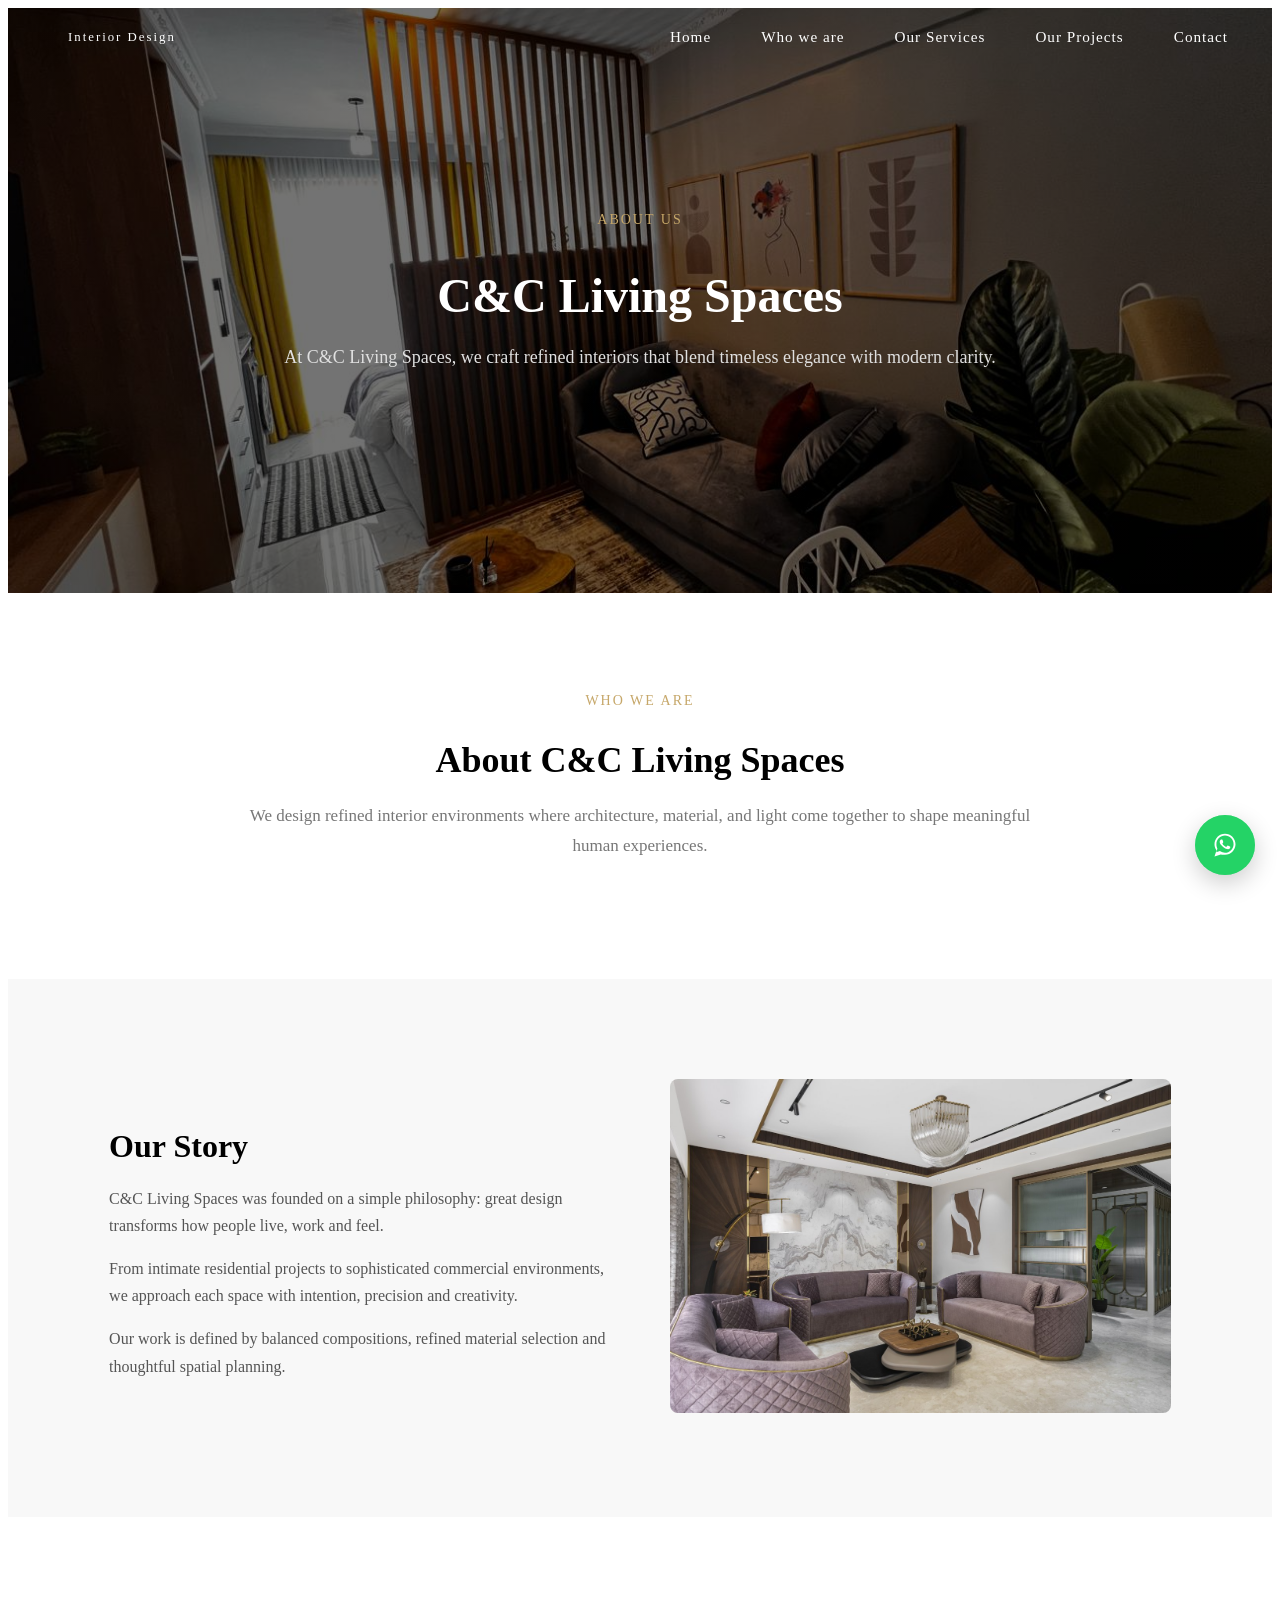
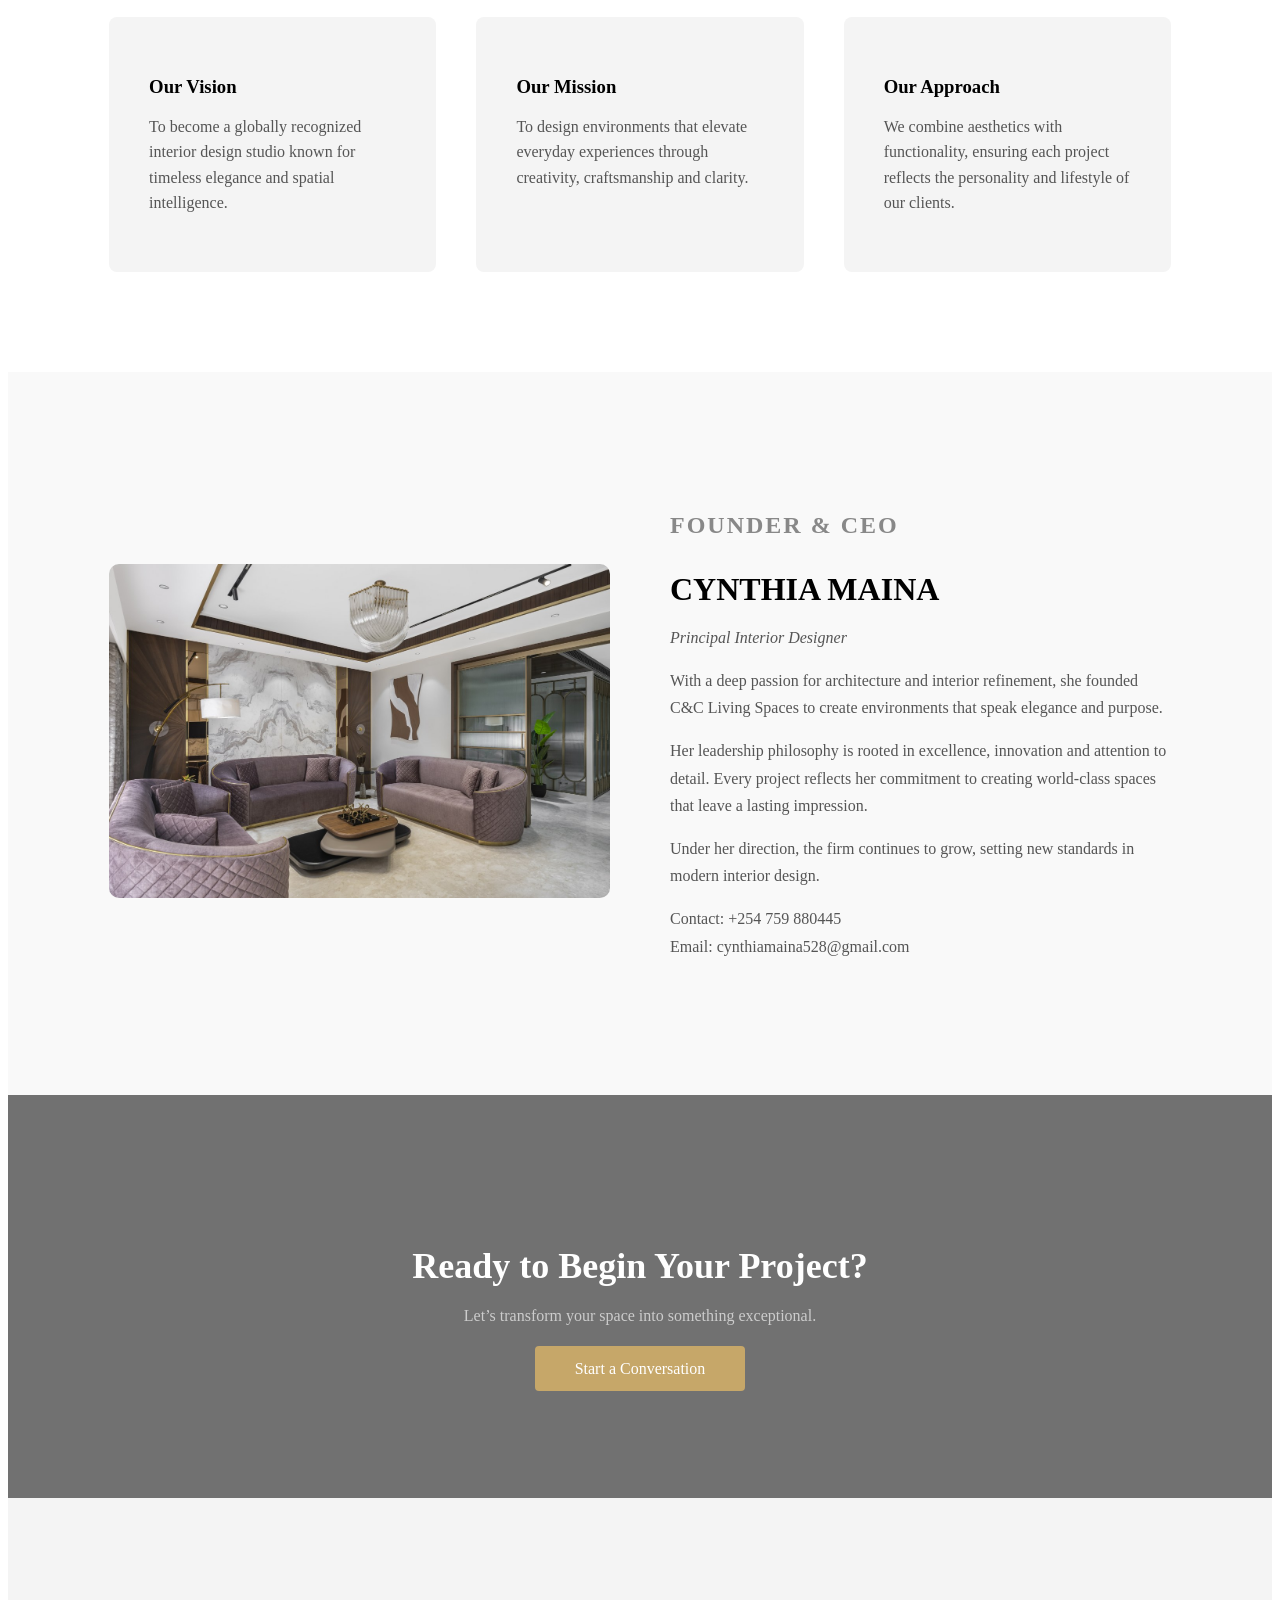
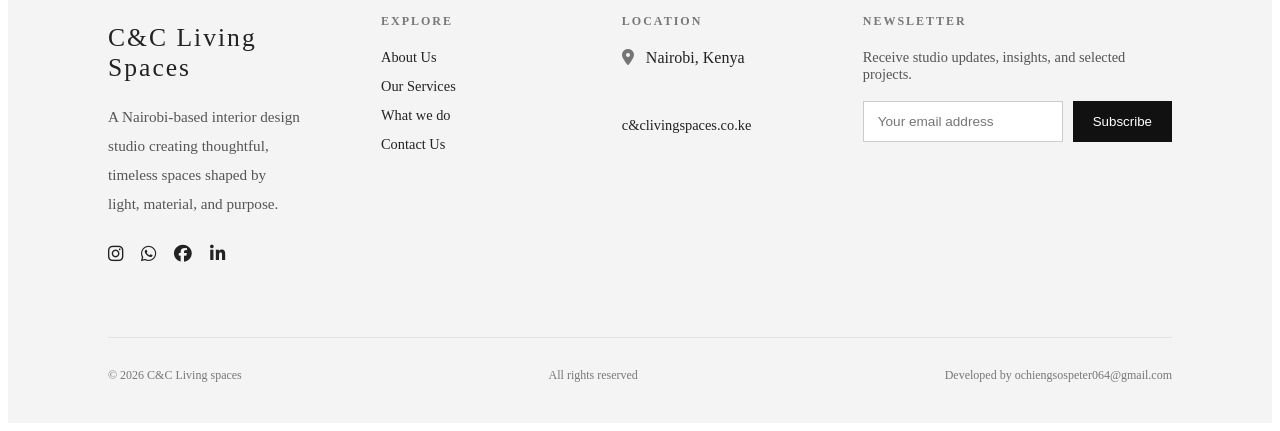
==== commit 595c63e1: "Update about.html" ====
--- a/About/about.html
+++ b/About/about.html
@@ -5,6 +5,11 @@
   <meta name="viewport" content="width=device-width, initial-scale=1.0" />
   <title>About | C&C Living Spaces</title>
 
+  <link
+    rel="stylesheet"
+    href="https://cdnjs.cloudflare.com/ajax/libs/font-awesome/6.4.0/css/all.min.css"
+  />
+  
   <link rel="stylesheet" href="about.css" />
 
    <!-- NAV IMPORT -->
@@ -23,27 +28,14 @@
 
       <div class="nav-item">
         <a href="../About/about.html">Who we are</a>
-        <div class="dropdown">
-          <a href="#">Our Story</a>
-          <a href="#">About Us</a>
-        </div>
       </div>
 
       <div class="nav-item">
         <a href="../Services page/services.html">Our Services</a>
-        <div class="dropdown">
-          <a href="#">Interior Design</a>
-          <a href="#">Space Planning</a>
-          <a href="#">Styling</a>
-        </div>
       </div>
 
       <div class="nav-item">
         <a href="../Projects/Projects.html">Our Projects</a>
-        <div class="dropdown">
-          <a href="#">Residential</a>
-          <a href="#">Workplaces</a>
-        </div>
       </div>
       <a href="../Contact/contact.html">Contact</a>
     </nav>
--- a/About/about.css
+++ b/About/about.css
@@ -8,6 +8,7 @@
   --light: #f8f8f8;
   --text-light: #777;
   --border-soft: #eaeaea;
+  --font-family: "Helvetica Neue", sans-serif;
 }
 
 /* HEADER */
@@ -436,6 +437,68 @@
     font-size: 28px;
   }
 }
+
+/* WHATSAPP */
+.whatsapp-float {
+  position: fixed;
+  bottom: 25px;
+  right: 25px;
+  width: 60px;
+  height: 60px;
+  background: #25D366;
+  border-radius: 50%;
+  display: flex;
+  align-items: center;
+  justify-content: center;
+  text-decoration: none;
+  box-shadow: 0 8px 25px rgba(0,0,0,0.2);
+  z-index: 999;
+  transition: all 0.3s ease;
+}
+
+.whatsapp-float:hover {
+  transform: scale(1.1);
+  box-shadow: 0 12px 35px rgba(0,0,0,0.3);
+}
+
+/* subtle pulse animation */
+
+.whatsapp-float::before {
+  content: "";
+  position: absolute;
+  width: 60px;
+  height: 60px;
+  background: rgba(37, 211, 102, 0.4);
+  border-radius: 50%;
+  animation: pulse 2s infinite;
+  z-index: -1;
+}
+
+@keyframes pulse {
+  0% {
+    transform: scale(1);
+    opacity: 0.6;
+  }
+  70% {
+    transform: scale(1.5);
+    opacity: 0;
+  }
+  100% {
+    opacity: 0;
+  }
+}
+
+/* Mobile adjustment */
+
+@media (max-width: 768px) {
+  .whatsapp-float {
+    width: 55px;
+    height: 55px;
+    bottom: 20px;
+    right: 20px;
+  }
+}
+
 /* FOOTER */
 .footer {
   background: #f4f4f4;
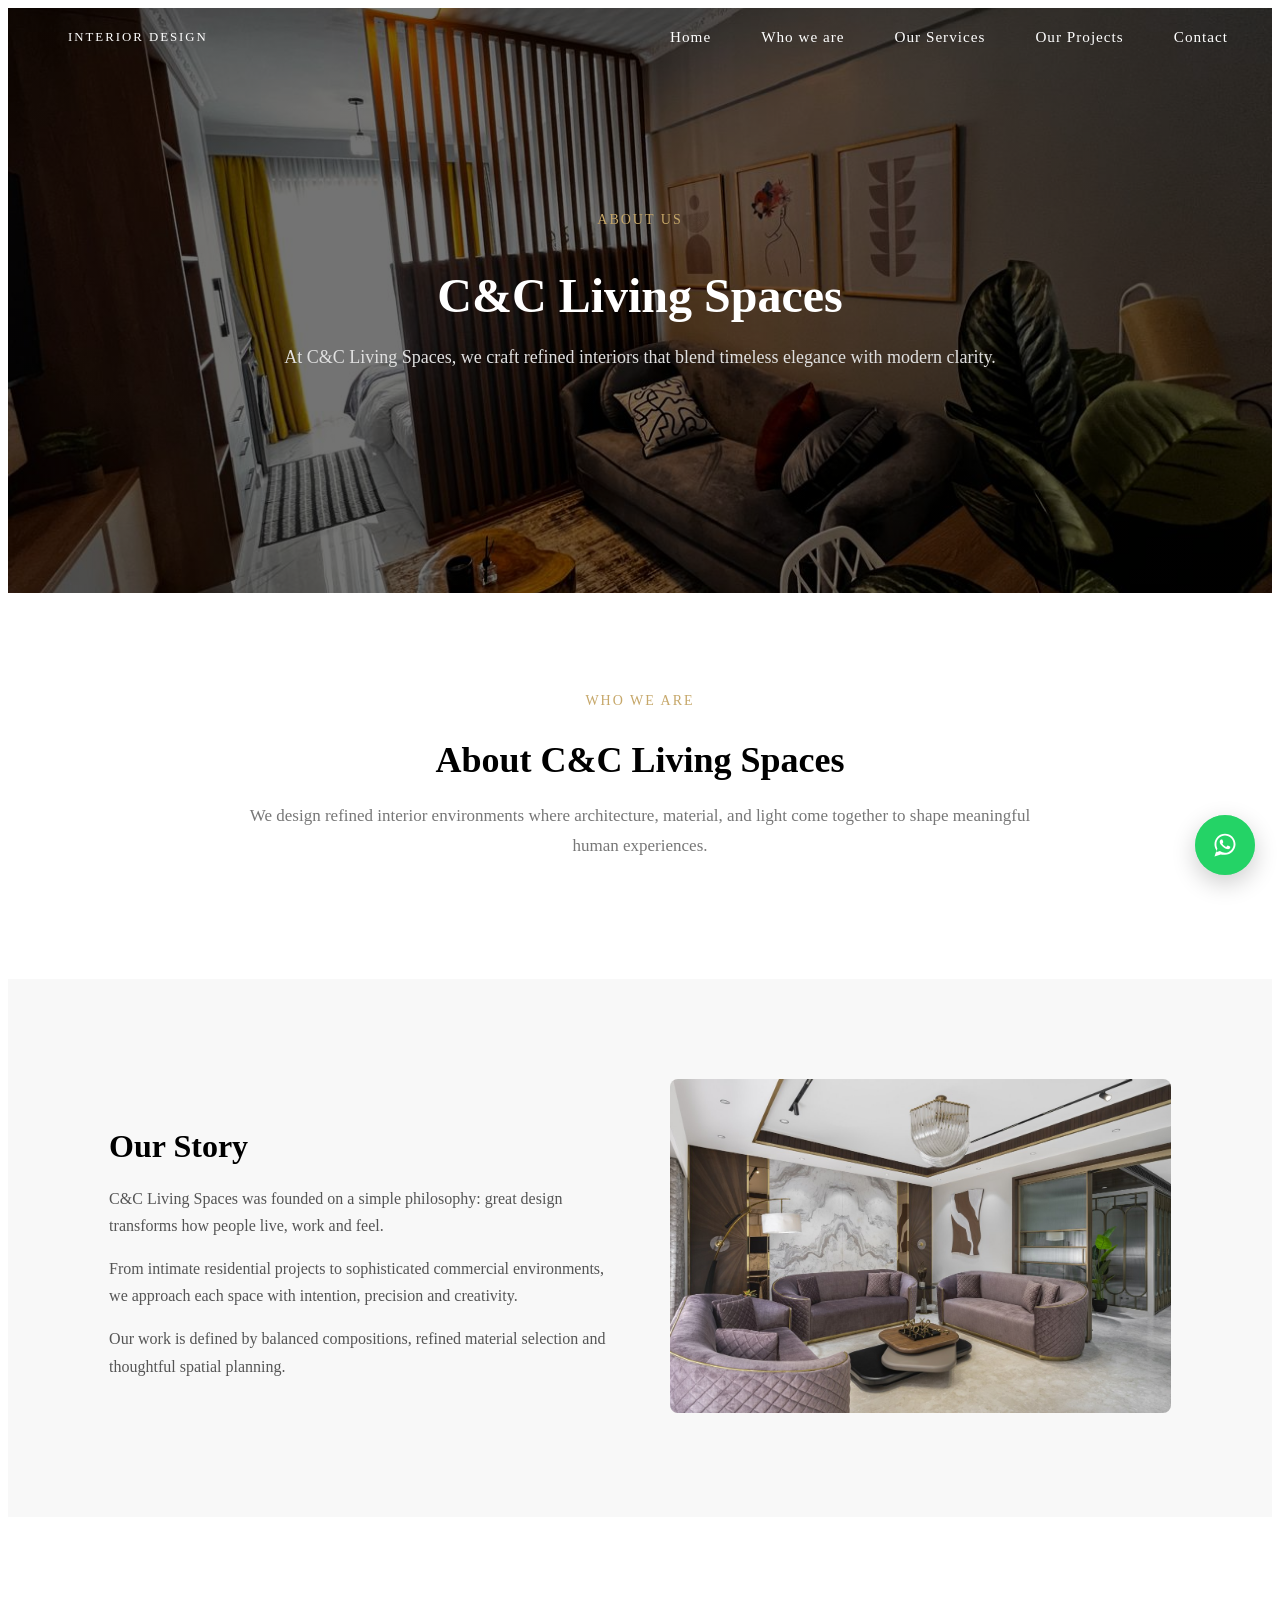
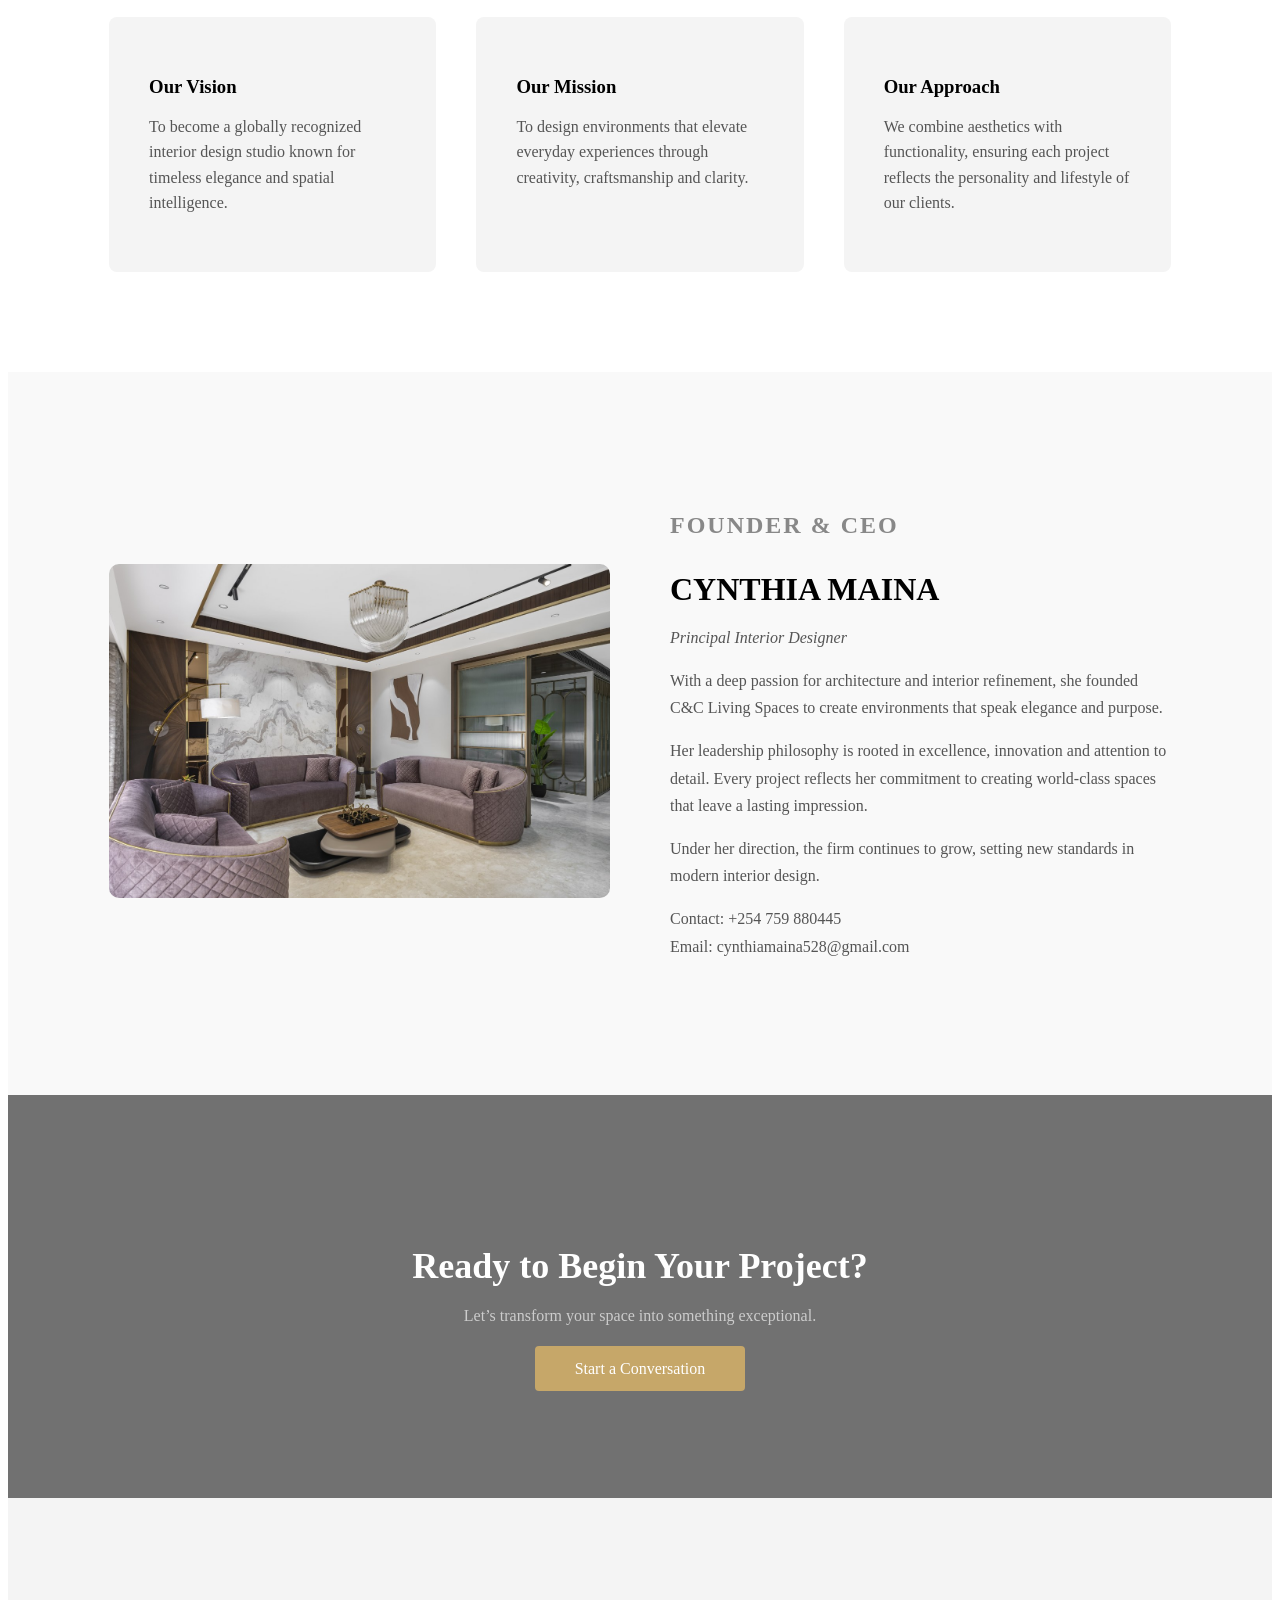
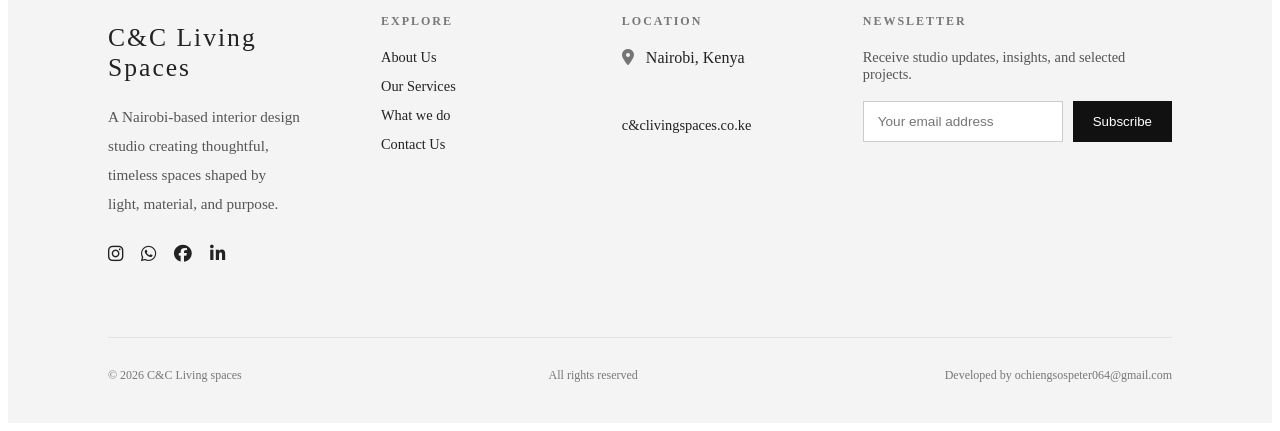
==== commit 37ecd2c4: "Update about.html" ====
--- a/About/about.html
+++ b/About/about.html
@@ -17,7 +17,7 @@
   <div class="nav-container">
     <div class="logo">Interior Design</div>
 
-    <div class="menu-toggle" id="menuToggle">
+    <div class="menuToggle" id="menuToggle">
       <span></span>
       <span></span>
       <span></span>
@@ -25,18 +25,9 @@
 
     <nav class="nav-links">
       <a href="../index.html">Home</a>
-
-      <div class="nav-item">
-        <a href="../About/about.html">Who we are</a>
-      </div>
-
-      <div class="nav-item">
-        <a href="../Services page/services.html">Our Services</a>
-      </div>
-
-      <div class="nav-item">
-        <a href="../Projects/Projects.html">Our Projects</a>
-      </div>
+      <a href="../About/about.html">Who we are</a>
+      <a href="../Services page/services.html">Our Services</a>
+      <a href="../Projects/Projects.html">Our Projects</a>
       <a href="../Contact/contact.html">Contact</a>
     </nav>
   </div>
--- a/About/about.css
+++ b/About/about.css
@@ -1,7 +1,3 @@
-/* ============================= */
-/* ABOUT PAGE STYLING */
-/* ============================= */
-
 :root {
   --primary: #717171;
   --accent: #c6a769;
@@ -28,44 +24,21 @@
   display: flex;
   justify-content: space-between;
   align-items: center;
-  transition: padding 0.4s ease;
-}
-
-/* LOGO */
+}
+
 .logo {
   font-size: 0.8rem;
   font-weight: 200;
   letter-spacing: 2px;
   color: #fff;
-  transition: color 0.4s ease;
-}
-
-.menu-toggle {
-  display: none;
-  flex-direction: column;
-  gap: 5px;
-  cursor: pointer;
-  z-index: 999;
-}
-
-.menu-toggle span {
-  width: 26px;
-  height: 2px;
-  background: #fff;
-  transition: all 0.3s ease;
-}
-
-/* Show hamburger on mobile */
-@media (max-width: 768px) {
-  .menu-toggle {
-    display: flex;
-  }
-  header.shrink .menu-toggle span {
-  background: #000000;
-}
-}
-
-/* LINKS */
+  text-transform: uppercase;
+}
+
+.navbar.scrolled .logo {
+  color: #111;
+}
+
+/* DESKTOP LINKS - Back to your 0.95rem */
 .nav-links {
   display: flex;
   gap: 50px;
@@ -79,109 +52,89 @@
   transition: color 0.3s ease;
 }
 
-/* DROPDOWN */
-.nav-item {
-  position: relative;
-}
-
-.dropdown {
-  position: absolute;
-  top: 140%;
-  left: 0;
-  background: #fcf8f8;
-  padding: 16px 0;
-  min-width: 200px;
-  opacity: 0;
-  visibility: hidden;
-  border-radius: 8px;
-  transform: translateY(10px);
-  transition: all 0.3s ease;
-  box-shadow: 0 10px 40px rgba(0,0,0,0.1);
-}
-
-.dropdown a {
-  display: block;
-  padding: 10px 20px;
-  color: #181818;
-  font-size: 0.85rem;
-}
-
-.dropdown a:hover {
-  background: #f5f5f5;
-}
-
-.nav-item:hover .dropdown {
-  opacity: 1;
-  visibility: visible;
-  transform: translateY(0);
-}
+.navbar.scrolled .nav-links a {
+  color: #111;
+}
+
+/* HAMBURGER ICON */
+#menuToggle {
+  display: none;
+  flex-direction: column;
+  gap: 5px;
+  cursor: pointer;
+  z-index: 999;
+}
+
+#menuToggle span {
+  width: 25px;
+  height: 2px;
+  background: #fff;
+  transition: 0.4s ease;
+}
+
+.navbar.scrolled #menuToggle span {
+  background: #111;
+}
+
+/* MOBILE STYLES */
+@media (max-width: 768px) {
+  #menuToggle {
+    display: flex;
+  }
+
+  .nav-container {
+    width: 100%; 
+    margin: auto;
+    display: flex; 
+    justify-content: space-between; 
+    align-items: center;     
+    padding: 18px 24px;
+  }
+
+  .nav-links {
+    position: fixed;
+    top: 0;
+    right: -100%; 
+    width: 75%;
+    max-width: 320px;
+    height: 100vh;
+    background: #111; 
+    flex-direction: column;
+    justify-content: center;
+    padding-left: 40px;
+    gap: 0; 
+    transition: right 0.4s ease-in-out;
+  }
+
+  .nav-links.active {
+    right: 0;
+  }
+
+  .nav-link {
+    color: #fff !important;
+    font-size: 20px;
+    margin: 15px 0;
+    display: block;
+    opacity: 1;
+    transform: none;
+  }
+
+  #menuToggle.active span:nth-child(1) {
+    transform: rotate(45deg) translate(5px, 5px);
+    background: #fff !important;
+  }
+  #menuToggle.active span:nth-child(2) {
+    opacity: 0;
+  }
+  #menuToggle.active span:nth-child(3) {
+    transform: rotate(-45deg) translate(6px, -6px);
+    background: #fff !important;
+  }
+}
+
 .navbar.scrolled {
   background: #ffffff;
   box-shadow: 0 6px 25px rgba(0,0,0,0.08);
-}
-.navbar.scrolled .nav-container {
-  padding: 18px 60px;
-}
-.navbar.scrolled .logo,
-.navbar.scrolled .nav-links a {
-  color: #111;
-}
-
-@media (max-width: 768px) {
-
-  .nav-container {
-    padding: 18px 24px;
-  }
-
-  .nav-links {
-    position: fixed;
-    top: 70px;
-    left: 0;
-    width: 100%;
-    background: #fff;
-    flex-direction: column;
-    gap: 0;
-    padding: 20px 0;
-    transform: translateY(-120%);
-    transition: transform 0.4s ease;
-    z-index: 998;
-  }
-
-  .nav-links.active {
-    transform: translateY(0);
-  }
-
-  .nav-links a {
-    color: #111;
-    padding: 16px 24px;
-    width: 100%;
-    display: block;
-  }
-
-  .nav-item {
-    width: 100%;
-  }
-
-  .dropdown {
-    position: static;
-    box-shadow: none;
-    background: transparent;
-    padding: 0;
-    opacity: 1;
-    visibility: visible;
-    transform: none;
-    display: none;
-  }
-
-  .nav-item.active .dropdown {
-    display: block;
-  }
-
-  .dropdown a {
-    padding-left: 40px;
-    font-size: 0.85rem;
-    color: #444;
-  }
 }
 
 .about-hero {
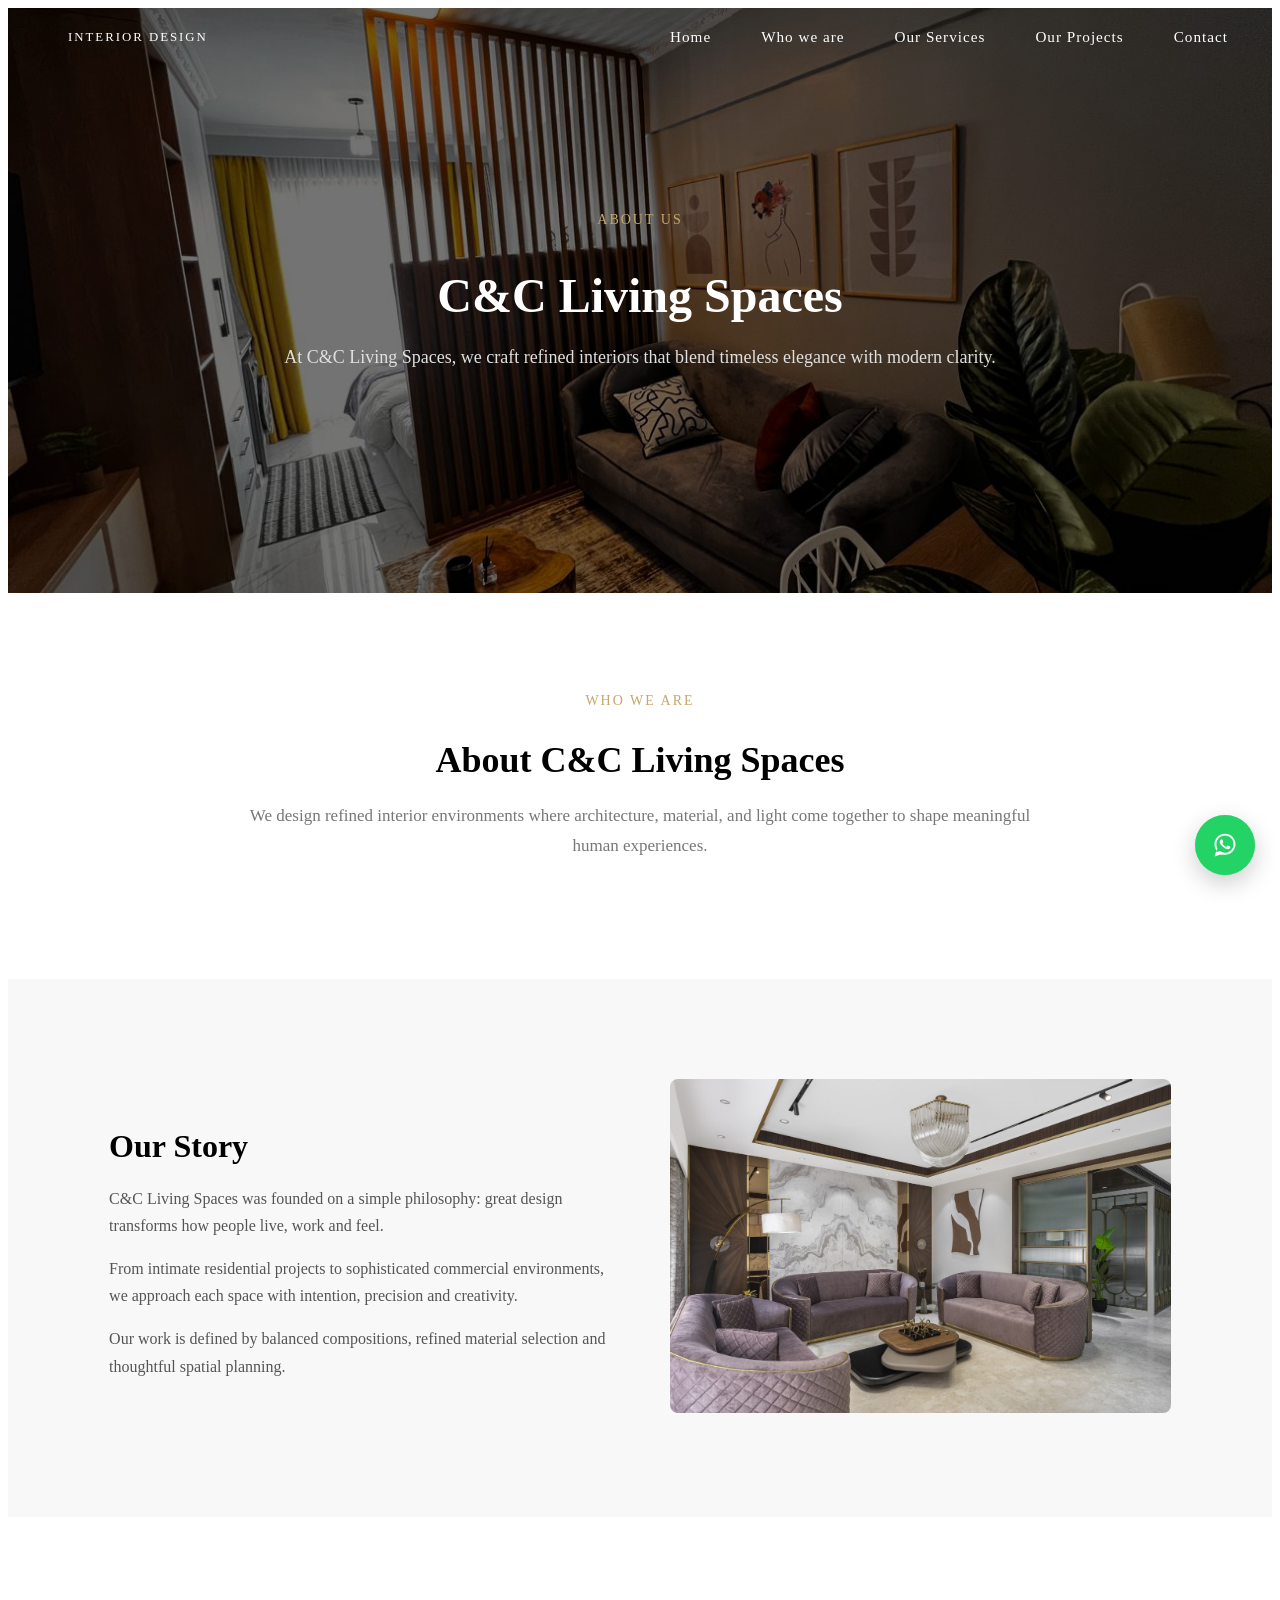
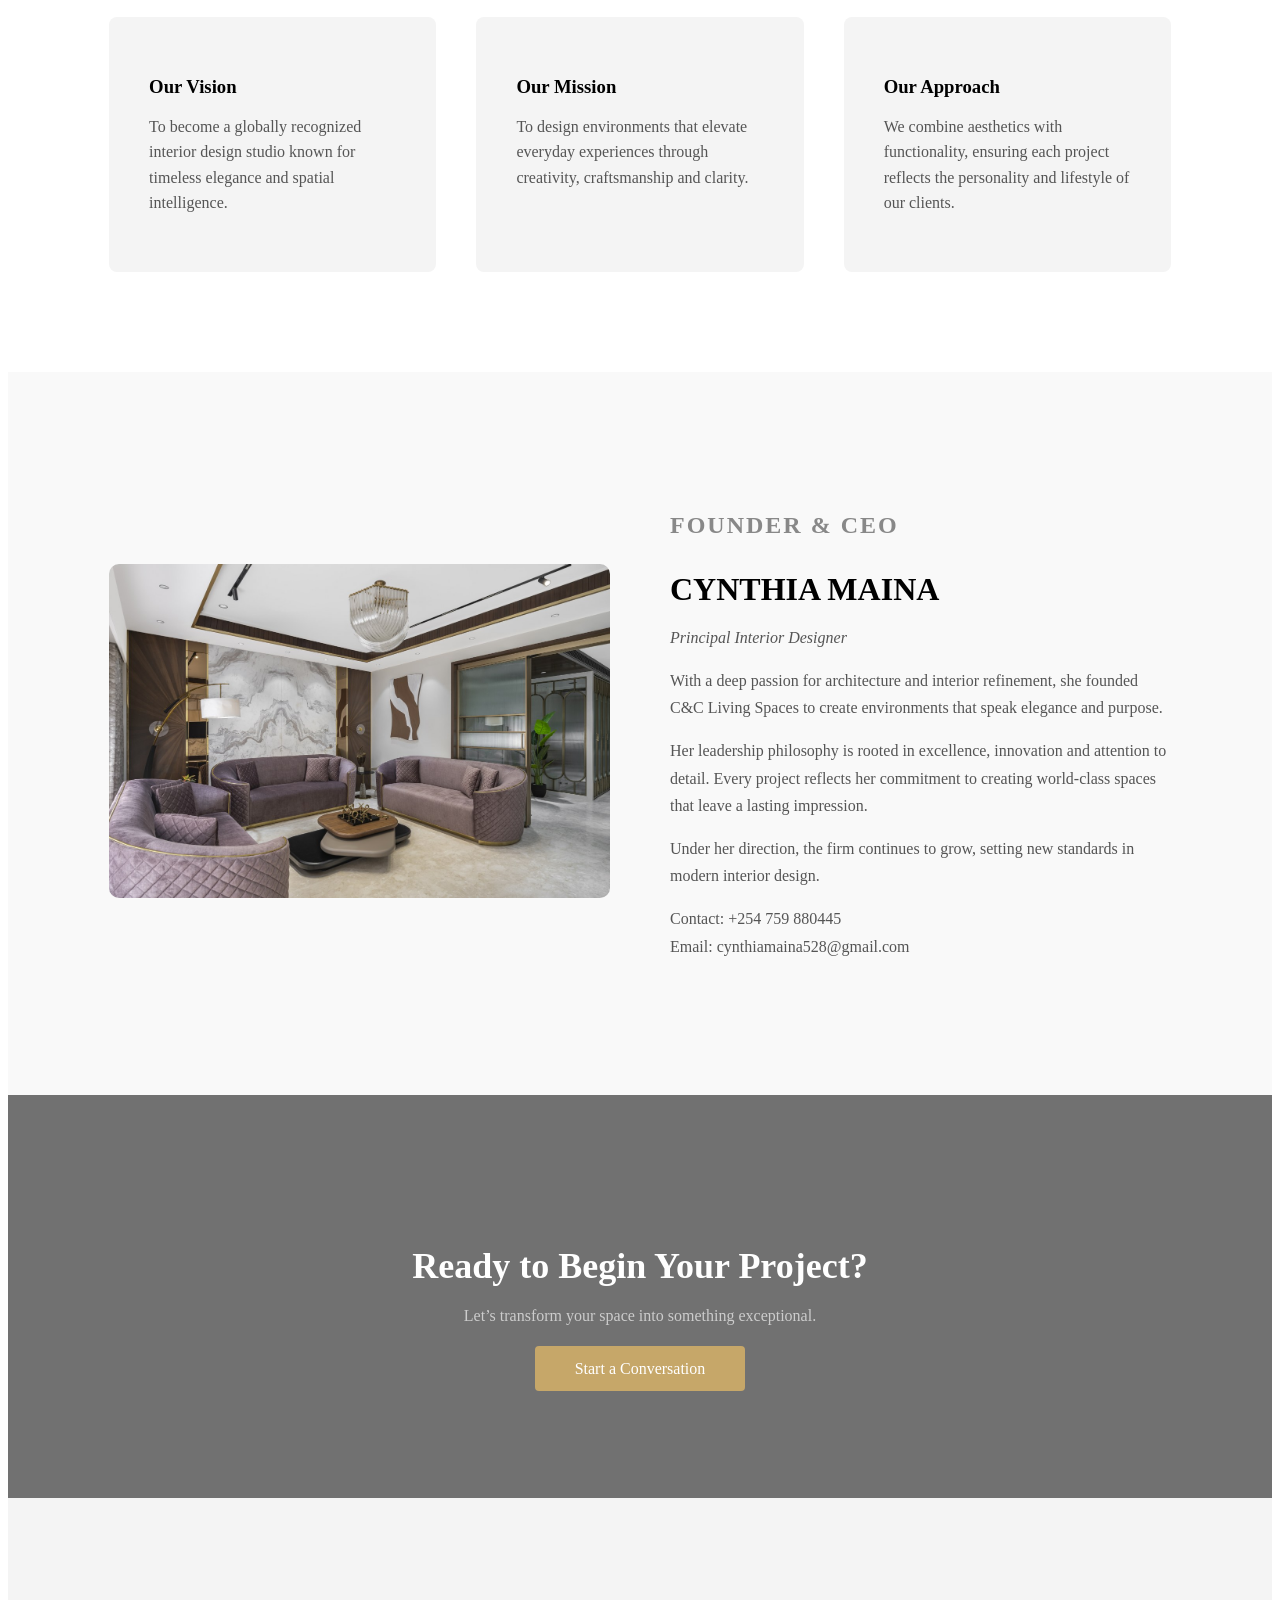
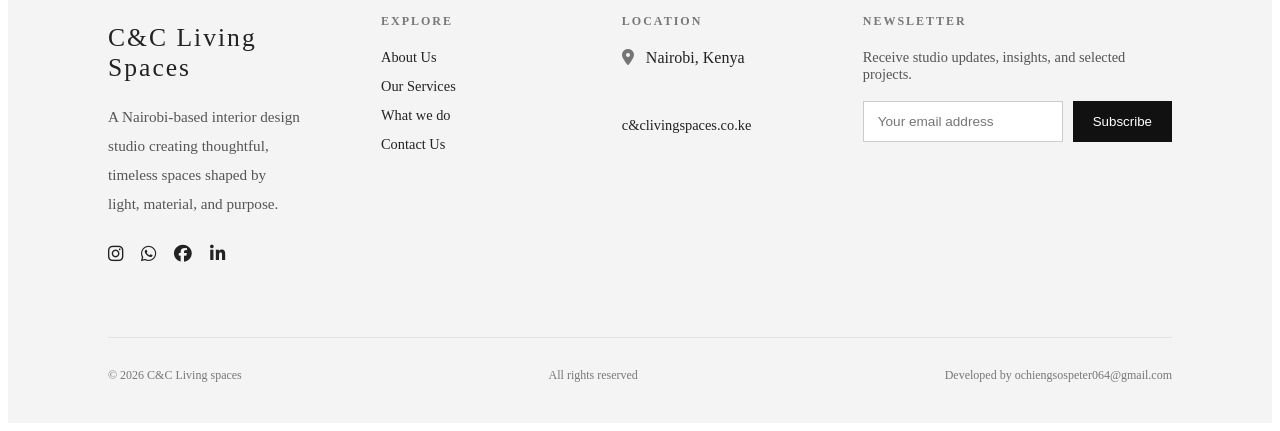
==== commit 2fae6d2f: "Update about.html" ====
--- a/About/about.html
+++ b/About/about.html
@@ -23,12 +23,14 @@
       <span></span>
     </div>
 
+<div class="nav-overlay"></div>
+    
     <nav class="nav-links">
-      <a href="../index.html">Home</a>
-      <a href="../About/about.html">Who we are</a>
-      <a href="../Services page/services.html">Our Services</a>
-      <a href="../Projects/Projects.html">Our Projects</a>
-      <a href="../Contact/contact.html">Contact</a>
+      <a href="../index.html" class="nav-link">Home</a>
+      <a href="About/about.html" class="nav-link">Who we are</a>
+      <a href="Services page/services.html" class="nav-link">Our Services</a>
+      <a href="Projects/Projects.html" class="nav-link">Our Projects</a>
+      <a href="Contact/contact.html" class="nav-link">Contact</a>
     </nav>
   </div>
 </header>
